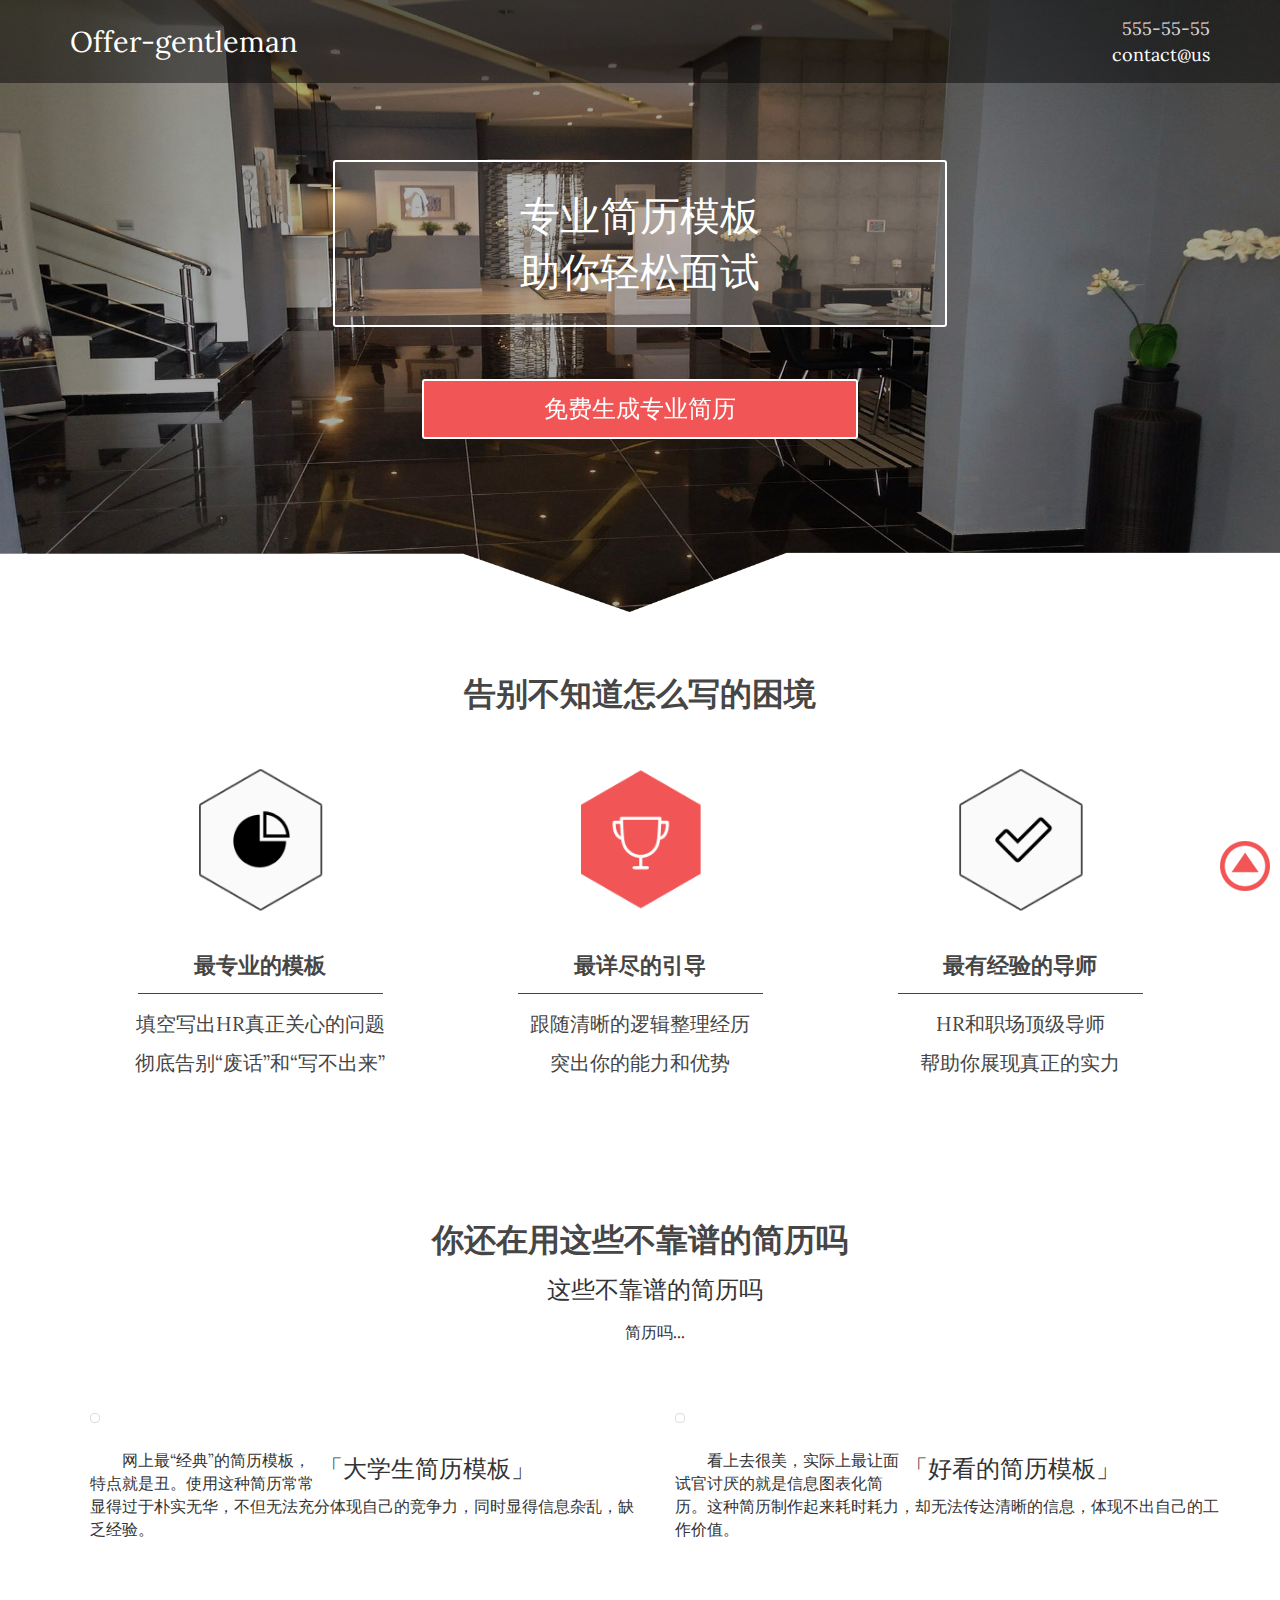
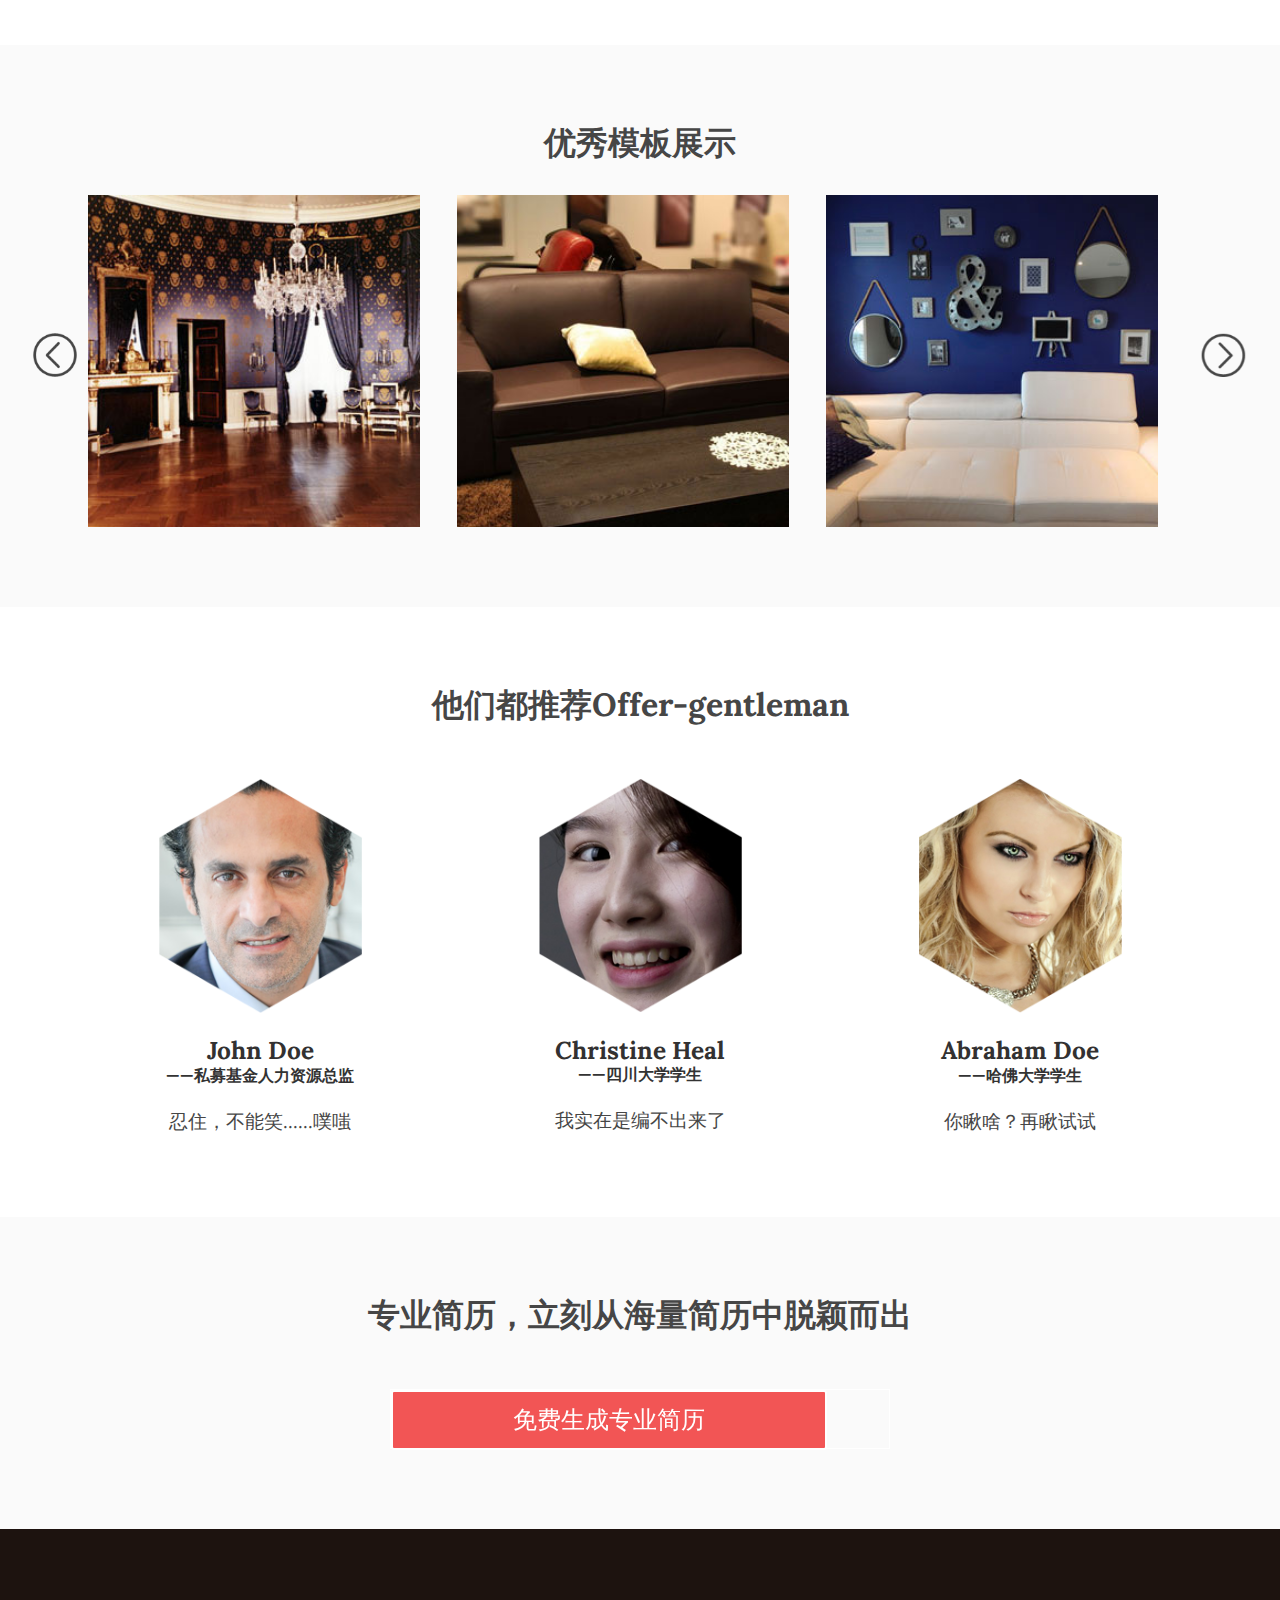
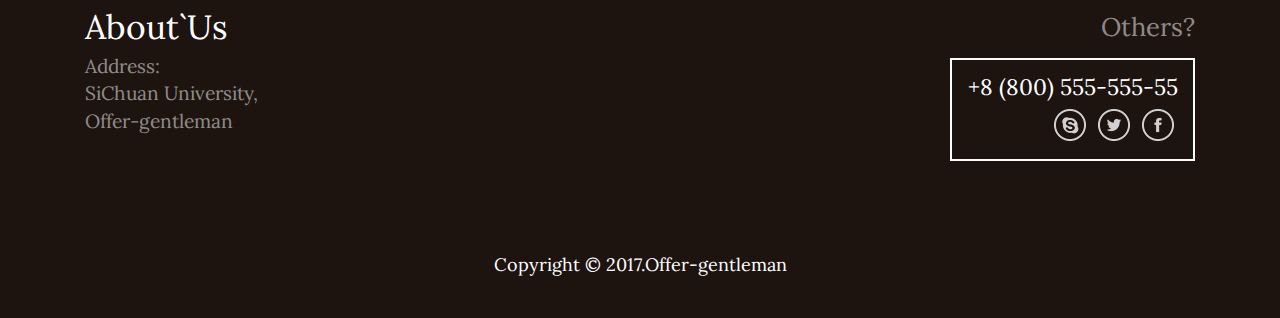
==== Index/index.html @ 759099df "主页框架完成" ====
<!DOCTYPE html>
<html>
<head>
<title>HOME</title>
<meta name="viewport" content="width=device-width, initial-scale=1">
<meta http-equiv="Content-Type" content="text/html; charset=utf-8" />
<meta name="keywords" content="" />
<script type="application/x-javascript"> addEventListener("load", function() { setTimeout(hideURLbar, 0); }, false); function hideURLbar(){ window.scrollTo(0,1); } </script>
<link href="css/bootstrap.css" rel='stylesheet' type='text/css' />
<link href="css/style.css" rel='stylesheet' type='text/css' />
<script src="js/jquery-1.11.0.min.js"></script>
<link href='https://fonts.googleapis.com/css?family=Lora:400,700,400italic,700italic' rel='stylesheet' type='text/css'>
<!---- start-smoth-scrolling---->
<script type="text/javascript" src="js/move-top.js"></script>
<script type="text/javascript" src="js/easing.js"></script>

<script src="http://cdn.static.runoob.com/libs/jquery/2.1.1/jquery.min.js"></script>
<script src="http://cdn.static.runoob.com/libs/bootstrap/3.3.7/js/bootstrap.min.js"></script>

<script type="text/javascript">
			jQuery(document).ready(function($) {
				$(".scroll").click(function(event){
					event.preventDefault();
					$('html,body').animate({scrollTop:$(this.hash).offset().top},1000);
				});
			});
		</script>
<!--start-smoth-scrolling-->
<!--start-count-->
<link rel="stylesheet" href="css/jquery.countdown.css" />
<script src="js/jquery.countdown.js"></script>
<script src="js/script.js"></script>
<!--end-count-->
</head>
<body>
<!--start-banner-->
	<div class="banner" id="home">
			<div class="header">
				<div class="container">
					<div class="head">
						<div class="header-left">
							<a href="index.html"><h1>Offer-gentleman</h1></a>
						</div>
						<div class="header-right">
							<p>555-55-55</p>
							<p><a href="https://github.com/HollyTeam/Offer-gentleman">contact@us</a></p>
						</div>
						<div class="clearfix"></div>
					</div>
				</div>
			</div>
			<div class="banner-top">
				<div class="banner-bottom">
					<h2>专业简历模板</h2>
					<h2>助你轻松面试</h2>
				</div>
				<div class="b-btn">
					<a href="#" class="hvr-sweep-to-right">免费生成专业简历</a>
				</div>
			</div>
	</div>
	<!--end-banner-->
	<!--start-about-->
	<div class="about">
		<div class="container">
			<div class="about-top">
				<h3>告别不知道怎么写的困境</h3>
				<div class="about-bottom">
					<div class="about-bottom-text">
						<div class="col-md-4 about-bottom-grid">
							<span class="one"> </span>
							<h4>最专业的模板</h4>
							<label> </label>
							<p>填空写出HR真正关心的问题</p>
							<p>彻底告别“废话”和“写不出来”</p>
						</div>
						<div class="col-md-4 about-bottom-grid">
							<span class="two active"> </span>
							<h4>最详尽的引导</h4>
							<label> </label>
							<p>跟随清晰的逻辑整理经历</p>
							<p>突出你的能力和优势</p>
						</div>
						<div class="col-md-4 about-bottom-grid">
							<span class="tre"> </span>
							<h4>最有经验的导师</h4>
							<label> </label>
							<p>HR和职场顶级导师</p>
							<p>帮助你展现真正的实力</p>
						</div>
						<div class="clearfix"></div>
					</div>

				</div>
			</div>
		</div>
	</div>
	<!--end-about-->
	<!--start-sale-->
	<div class="sale">
		<div class="container">
			<div class="gallery-top">
				<h3>你还在用这些不靠谱的简历吗</h3>
			</div>
			<div class="container">
				<h2 class="h2 text-center" style="font-size: 24px;">这些不靠谱的简历吗</h2>
				<h2 class="h2 text-center" style="font-size: 16px; padding-bottom: 50px;">简历吗...</h2>
				<div class="row">
					<div class="col-xs-12 col-sm-6">
						<div style="border:1px solid #FFF" class="thumbnail">
							<a class="img-thumbnail" href="#bad-1" data-toggle="modal">
								<img src="http://om30v95gw.bkt.clouddn.com/landing_page_bad_new_1_thumb.jpg" alt="">
							</a>
							<h3 style="float:right;margin-right:100px;margin-top:50px">「大学生简历模板」</h3>
							<div style="text-align: left;">
								<p style="margin-top:20px">&nbsp;&nbsp;&nbsp;&nbsp;&nbsp;&nbsp;&nbsp;&nbsp;网上最“经典”的简历模板，特点就是丑。使用这种简历常常显得过于朴实无华，不但无法充分体现自己的竞争力，同时显得信息杂乱，缺乏经验。</p>
							</div>
						</div>
					</div>
					<div class="col-xs-12 col-sm-6">
						<div style="border:1px solid #FFF" class="thumbnail">
							<a id="err-resume-2" class="img-thumbnail" href="#bad-2" data-toggle="modal">
								<img src="http://om30v95gw.bkt.clouddn.com/landing_page_bad_new_2_thumb.jpg" alt="">
							</a>
							<h3 style="float:right;margin-right:100px;margin-top:50px">「好看的简历模板」</h3>
							<div style="text-align: left;">
								<p style="margin-top:20px">&nbsp;&nbsp;&nbsp;&nbsp;&nbsp;&nbsp;&nbsp;&nbsp;看上去很美，实际上最让面试官讨厌的就是信息图表化简历。这种简历制作起来耗时耗力，却无法传达清晰的信息，体现不出自己的工作价值。</p>
							</div>
						</div>
					</div>
				</div>
			</div>
		</div>
	</div>

	<div id="bad-1" class="modal fade" tabindex="-1" role="dialog" aria-labelledby="myModalLabel" aria-hidden="true" style="display: none;">
		<div class="modal-dialog">
			<div class="modal-content">
				<div class="modal-header">
					<button class="close" type="button" data-dismiss="modal" aria-hidden="true">×</button>
					<h4 class="modal-title text-center">错误案例：「大学生简历模板」</h4>
				</div>
				<div class="modal-body">
					<img class="img-responsive" src="http://om30v95gw.bkt.clouddn.com/landing_page_bad_new_1.jpg" alt="image">
				</div>
			</div>
		</div>
	</div>

	<div id="bad-2" class="modal fade" tabindex="-1" role="dialog" aria-labelledby="myModalLabel" aria-hidden="true">
		<div class="modal-dialog">
			<div class="modal-content">
				<div class="modal-header">
					<button class="close" type="button" data-dismiss="modal" aria-hidden="true">×</button>
					<h4 class="modal-title text-center">错误案例：「好看的简历模板」</h4>
				</div>
				<div class="modal-body">
					<img class="img-responsive" src="http://om30v95gw.bkt.clouddn.com/landing_page_bad_new_2.jpg" alt="image">
				</div>
			</div>
		</div>
	</div>
	<!--end-sale-->

	<!--start-gallery-->
	<div class="gallery">
		<div class="container">
			<div class="gallery-top">
				<h3>优秀模板展示</h3>
			</div>
			<div class="gallery-bottom">
				 <ul id="flexiselDemo3">
						<li>
							<a href="#g-1" data-toggle="modal">
								<img style="width:90%;" src="images/g-1.jpg" alt="" />
							</a>
						 </li>
						 <li>
							<a href="#g-2" data-toggle="modal">
								<img style="width:90%;" src="images/g-2.jpg" alt="" />
							</a>
						 </li>
						 <li>
							<a href="#g-3" data-toggle="modal">
								<img style="width:90%;" src="images/g-3.jpg" alt="" />
							</a>
						 </li>
					 </ul>
			</div>
		</div>
	</div>
	<div id="g-1" class="modal fade" tabindex="-1" role="dialog" aria-labelledby="myModalLabel" aria-hidden="true" style="display: none;">
		<div class="modal-dialog">
			<div class="modal-content">
				<div class="modal-header">
					<button class="close" type="button" data-dismiss="modal" aria-hidden="true">×</button>
					<h4 class="modal-title text-center">优秀模板案例</h4>
				</div>
				<div class="modal-body">
					<img class="img-responsive" src="images/g-1.jpg" alt="image">
				</div>
			</div>
		</div>
	</div>
	<div id="g-2" class="modal fade" tabindex="-1" role="dialog" aria-labelledby="myModalLabel" aria-hidden="true" style="display: none;">
		<div class="modal-dialog">
			<div class="modal-content">
				<div class="modal-header">
					<button class="close" type="button" data-dismiss="modal" aria-hidden="true">×</button>
					<h4 class="modal-title text-center">优秀模板案例</h4>
				</div>
				<div class="modal-body">
					<img class="img-responsive" src="images/g-2.jpg" alt="image">
				</div>
			</div>
		</div>
	</div>
	<div id="g-3" class="modal fade" tabindex="-1" role="dialog" aria-labelledby="myModalLabel" aria-hidden="true" style="display: none;">
		<div class="modal-dialog">
			<div class="modal-content">
				<div class="modal-header">
					<button class="close" type="button" data-dismiss="modal" aria-hidden="true">×</button>
					<h4 class="modal-title text-center">优秀模板案例</h4>
				</div>
				<div class="modal-body">
					<img class="img-responsive" src="images/g-3.jpg" alt="image">
				</div>
			</div>
		</div>
	</div>
	<!--end-gallery-->
	<!--Slider-Starts-Here-->
				 <script type="text/javascript">
					$(window).load(function() {

						$("#flexiselDemo3").flexisel({
							visibleItems: 3,
							animationSpeed: 1000,
							autoPlay: true,
							autoPlaySpeed: 3000,
							pauseOnHover: true,
							enableResponsiveBreakpoints: true,
							responsiveBreakpoints: {
								portrait: {
									changePoint:480,
									visibleItems: 1
								},
								landscape: {
									changePoint:640,
									visibleItems: 2
								},
								tablet: {
									changePoint:768,
									visibleItems: 3
								}
							}
						});

					});
				    </script>
				    <script type="text/javascript" src="js/jquery.flexisel.js"></script>

			<!--End-slider-script-->

	<!--start-testimonial-->
	<div class="testimonial">
		<div class="container">
			<div class="testimonial-top">
				<h3>他们都推荐Offer-gentleman</h3>
				    <div class="testimonial-bottom">
						<div class="col-md-4 testimonial-one">
							<img src="images/t-1.png" alt="" />
							<h4 id="q">John Doe</h4>
							<label for="q">——私募基金人力资源总监</label>
							<p>忍住，不能笑......噗嗤</p>
						</div>
						<div class="col-md-4 testimonial-one">
							<img src="images/t-2.png" alt="" />
							<h4>Christine Heal</h4>
							<label for="q">——四川大学学生</label>
							<p>我实在是编不出来了</p>
						</div>
						<div class="col-md-4 testimonial-one">
							<img src="images/t-3.png" alt="" />
							<h4 id="w">Abraham Doe</h4>
							<label for="q">——哈佛大学学生</label>
							<p>你瞅啥？再瞅试试</p>
						</div>
						<div class="clearfix"></div>
					</div>
			</div>
		</div>
	</div>
	<!--end-testimonial-->
	<!--start-work-->
	<div class="work">
		<div class="container">
			<div class="work-top">
				<h3>专业简历，立刻从海量简历中脱颖而出</h3>
				<div class="work-bottom">
					<div>
						<div style="margin:0 auto;border:1px solid #FFF;width:500px;height:60px"  class="b-btn">
							<a href="#" style="margin:0 auto;" class="hvr-sweep-to-right">免费生成专业简历</a>
						</div>
					</div>
				</div>
			</div>
		</div>
	</div>
	<!--end-work-->
	<!--start-footer-->
	<div class="footer">
		<div class="container">
			<div class="footer-main">
				<div class="col-md-6 footer-left">
					<a href="index.html"><h3>About`Us</h3></a>
					<p>Address:<span>SiChuan University,</span>
					   <span>Offer-gentleman</span></p>
				</div>
				<div class="col-md-6 footer-right">
					<p>Others?</p>
					<div class="ftr">
						<label>+8 (800) 555-555-55</label>
						<ul>
							<li><a href="#"><span class="sky"> </span></a></li>
							<li><a href="#"><span class="twit"> </span></a></li>
							<li><a href="#"><span class="fb"> </span></a></li>
						</ul>
					</div>
				</div>
				<div class="clearfix"></div>
			</div>
			<div class="footer-bottom">
				<p>Copyright &copy; 2017.Offer-gentleman</p>
			</div>
		</div>
		<script type="text/javascript">
									$(document).ready(function() {
										/*
										var defaults = {
								  			containerID: 'toTop', // fading element id
											containerHoverID: 'toTopHover', // fading element hover id
											scrollSpeed: 1200,
											easingType: 'linear'
								 		};
										*/

										$().UItoTop({ easingType: 'easeOutQuart' });

									});
								</script>
		<a href="#home" id="toTop" class="scroll" style="display: block;"> <span id="toTopHover" style="opacity: 1;"> </span></a>
	</div>
	<!--end-footer-->
</body>
<script type="text/javascript">
	//src="http://om30v95gw.bkt.clouddn.com/landing_page_bad_new_1.jpg"
</script>
</html>
---- Index/css/style.css ----
html, body{
    font-size: 100%;
	background:	#fff;
	font-family: 'Lora', serif;
}
body a{
	transition: 0.5s all ease;
	-webkit-transition: 0.5s all ease;
	-moz-transition: 0.5s all ease;
	-o-transition: 0.5s all ease;
	-ms-transition: 0.5s all ease;
}
h1,h2,h3,h4,h5,h6{
	margin:0;
}
p{
	margin:0;
}
ul,label{
	margin:0;
	padding:0;
}
body a:hover{
	text-decoration:none;
}
/*--banner-Part-Starts-Here--*/
.banner{
	background:url(../images/banner.png) no-repeat 0px 0px;
	background-size:100% 100%;
	-webkit-background-size:100% 100%;
	-moz-background-size:100% 100%;
	-o-background-size:100% 100%;
	-ms-background-size:100% 100%;
	min-height:790px;
}
.header-left {
  	float: left;
  	padding-top: 10px;
}
.header-right{
	float:right;
}
.header-left a h1{
	color:#fff;
	font-size:1.8em;
	font-weight:400;
	margin:0;
}
.header-right p {
  	color: #d8d6d6;
  	font-size: 18px;
  	font-weight: 400;
  	text-align: right;
}
.header-right p a{
	color:#fff;
}
.header-right p a:hover{
	color:#f25555;
	transition: 0.5s all ease;
	-webkit-transition: 0.5s all ease;
	-moz-transition: 0.5s all ease;
	-o-transition: 0.5s all ease;
	-ms-transition: 0.5s all ease;
}
.header {
  	padding: 1.5em 0px;
  	background: rgba(0, 0, 0, 0.45);
}
.banner-bottom h2 {
  	color: #fff;
  	font-size: 3.2em;
  	font-weight: 400;
  	width: 55%;
  	margin: 0 auto;
  	line-height: 1.4em;
}
.b-btn{
	margin-top:4%;
}
.b-btn a {
  	color: #fff;
  	padding: 14px 6em;
  	background: #f25555;
  	font-size: 24px;
  	font-weight: 400;
  	border: 2px solid #fff;
  	border-radius: 3px;
  	-webkit-border-radius: 3px;
	-moz-border-radius: 3px;
	-o-border-radius: 3px;
	-ms-border-radius: 3px;
}
.b-btn a:hover{
  	background: #1d130f;
  	transition: 0.5s all ease;
	-webkit-transition: 0.5s all ease;
	-moz-transition: 0.5s all ease;
	-o-transition: 0.5s all ease;
	-ms-transition: 0.5s all ease;
}
/* Sweep To Right */
a.hvr-sweep-to-right {
  display: inline-block;
  vertical-align: middle;
  -webkit-transform: translateZ(0);
  transform: translateZ(0);
  box-shadow: 0 0 1px rgba(0, 0, 0, 0);
  -webkit-backface-visibility: hidden;
  backface-visibility: hidden;
  -moz-osx-font-smoothing: grayscale;
  position: relative;
  -webkit-transition-property: color;
  transition-property: color;
  -webkit-transition-duration: 0.3s;
  transition-duration: 0.3s;
  background:#f25555;
  color: #fff;
}
a.hvr-sweep-to-right:before {
  content: "";
  position: absolute;
  z-index: -1;
  top: 0;
  left: 0;
  right: 0;
  bottom: 0;
  background: #1d130f;
  -webkit-transform: scaleX(0);
  transform: scaleX(0);
  -webkit-transform-origin: 0 50%;
  transform-origin: 0 50%;
  -webkit-transition-property: transform;
  transition-property: transform;
  -webkit-transition-duration: 0.3s;
  transition-duration: 0.3s;
  -webkit-transition-timing-function: ease-out;
  transition-timing-function: ease-out;
}
a.hvr-sweep-to-right:hover,a.hvr-sweep-to-right:focus,a.hvr-sweep-to-right:active {
  color: white;
}
a.hvr-sweep-to-right:hover:before,a.hvr-sweep-to-right:focus:before,a.hvr-sweep-to-right:active:before {
  -webkit-transform: scaleX(1);
  transform: scaleX(1);

}
.banner-top{
  	text-align: center;
  	margin-top: 7%;
}
.banner-bottom {
  	background: rgba(255, 255, 255, 0.12);
  	width: 50%;
  	margin: 0 auto;
  	border: 2px solid #fff;
  	border-radius: 3px;
  	-webkit-border-radius: 3px;
	-moz-border-radius: 3px;
	-o-border-radius: 3px;
	-ms-border-radius: 3px;
  	padding: 2.2em 0px;
}
/*--banner-Part-ends-Here--*/
.copyrights{
	text-indent:-9999px;
	height:0;
	line-height:0;
	font-size:0;
	overflow:hidden;
}
/*--about-Part-starts-Here--*/
.about {
  padding: 4em 0px;
}
.about-top{
	text-align:center;
}
.about-top h3,.gallery-top h3,
.testimonial-top h3,.work-top h3{
  	color: #464646;
  	font-size: 2.2em;
  	font-weight: 700;
  	margin: 0;
  	text-align:center;
}
.about-top p {
  color: #464646;
  font-size: 21px;
  font-weight: 400;
  line-height: 1.5em;
  margin-top: 9px;
}
.about-bottom{
	margin-top:9%;
}
.about-top h4 {
  color: #464646;
  font-weight: 700;
  font-size: 1.5em;
  margin: 1.8em 0 0 0;
}
.about-bottom-grid label{
	background:#464646;
	width:70%;
	height:1px;
}
.about-bottom-grid span{
	background:url(../images/how.png) no-repeat;
	width:136px;
	height:156px;
	display:block;
	margin:0 auto;
	transition: 0.5s all ease;
	-webkit-transition: 0.5s all ease;
	-moz-transition: 0.5s all ease;
	-o-transition: 0.5s all ease;
	-ms-transition: 0.5s all ease;
}
.about-bottom-grid span.one{
	background-position:0px 0px;
}
.about-bottom-grid span.two{
	background-position:-136px 0px;
}
.about-bottom-grid span.tre{
	background-position:-272px 0px;
}
.about-bottom-grid span.fvr{
	background-position:-408px 0px;
}
.about-bottom-grid span.fve{
	background-position:-544px 0px;
}
.about-bottom-grid span.six{
	background-position:-680px 0px;
}
.about-bottom-grid span.one:hover{
	background-position:0px -156px;
}
.about-bottom-grid span.two:hover,.about-bottom-grid span.two.active{
	background-position:-136px -156px;
}
.about-bottom-grid span.tre:hover{
	background-position:-272px -156px;
}
.about-bottom-grid span.fvr:hover{
	background-position:-408px -156px;
}
.about-bottom-grid span.fve:hover{
	background-position:-544px -156px;
}
.about-bottom-grid span.six:hover{
	background-position:-680px -156px;
}
.about-bottom-text:nth-child(2){
	margin-top:7%;
}
/*--about-Part-ends-Here--*/
/*--gallery-Part-starts-Here--*/
.gallery{
	background:#fafafa;
	padding:7em 0px;
}
.gallery-top{
	text-align:center;
}
.gallery-bottom{
	margin-top:5%;
}
.gallery-bottom img{
	width:100%;
}
/*--gallery-Part-ends-Here--*/
/*-- flexisel --*/
#flexiselDemo1, #flexiselDemo2, #flexiselDemo3 {
	display: none;
}
.nbs-flexisel-container {
	position: relative;
	max-width: 97%;
}
.nbs-flexisel-ul {
	position: relative;
	width: 9999px;
	margin: 0px;
	padding: 0px;
	font-family: 'Open Sans', sans-serif;
	list-style-type: none;
	text-align: center;
}
.nbs-flexisel-inner {
	overflow: hidden;
	margin: 0 auto;
}
.nbs-flexisel-item {
	float: left;
	margin:0px;
	padding:0px;
	cursor: pointer;
	position: relative;
	line-height: 0px;
}
.nbs-flexisel-item > img {
	cursor: pointer;
	positon: relative;
	margin-top:10px;
	margin-bottom: 10px;
	width:91%;
	border-radius:3px;
	-webkit-border-radius:3px;
	-moz-border-radius:3px;
	-o-border-radius:3px;
}
.nbs-flexisel-item p{
	padding:10px;
}
.nbs-flexisel-item p a{
	color:#000;
	font-size:1.2em;
}
.nbs-flexisel-item p a:hover{
	color:#6CC372;
}
.nbs-flexisel-nav-left, .nbs-flexisel-nav-right {
	width: 62px;
	height: 62px;
	position: absolute;
	cursor: pointer;
	z-index: 100;
}
.nbs-flexisel-nav-left {
	left:-6em;
	background: url(../images/arrows.png) no-repeat 0px 0px;
}
.nbs-flexisel-nav-right {
	right: -6em;
	background: url(../images/arrows.png) no-repeat -62px 0px;
}
/*--testimonial-Part-starts-Here--*/
.testimonial{
	padding:7em 0px;
}
.testimonial-top{
	text-align:center;
}
.testimonial-bottom{
	margin-top:5%;
}
.testimonial-one h4{
	margin:0;
	color:#323131;
	font-weight:700;
	font-size:1.7em;
	margin:1em 0 0 0;
}
.testimonial-one p{
	color:#464646;
	font-size:20px;
	font-weight:400;
	line-height:1.6em;
	margin-top:1.3em;
}
/*--testimonial-Part-ends-Here--*/
/*--sale-Part-starts-Here--*/
.sale{
	padding:7em 0px;
}
.sale-main{
	text-align:center;
}
.sale-left h3{
	color:#464646;
	font-size:2.35em;
	font-weight:700;
}
.sale-left p {
  	color: #000000;
  	font-size: 2.2em;
  	line-height: 1.6em;
  	font-weight: 400;
  	padding: 0 15%;
  	margin-top: 5%;
}
.sale-btn{
	margin-top:10%;
}
.sale-btn a {
  	color: #fff;
  	padding: 10px 2.2em;
  	background: #f25555;
	font-size: 2.1em;
  	font-weight: 400;
  	border: 2px solid #000;
  	border-radius: 3px;
  	-webkit-border-radius: 3px;
  	-moz-border-radius: 3px;
  	-o-border-radius: 3px;
  	-ms-border-radius: 3px;
}
.sale-btn a:hover{
	background: #1d130f;
	transition: 0.5s all ease;
	-webkit-transition: 0.5s all ease;
	-moz-transition: 0.5s all ease;
	-o-transition: 0.5s all ease;
	-ms-transition: 0.5s all ease;
}
.sale-one{
	background:#f25555;
	padding:3em 0px;
}
.sale-one p{
	color:#fff;
	font-size:2em;
	font-weight:400;
	line-height:1.6em;
	padding:0 15%;
}
.sale-bottom-left input[type="text"] {
  	width: 100%;
  	color: #000;
  	outline: none;
  	font-family: 'Lora', serif;
  	font-size: 20px;
  	padding: 15px 15px;
  	margin-bottom: 1em;
  	border: none;
  	-webkit-appearance: none;
  	font-weight: 400;
  	background: #fff;
}
.sale-bottom-right textarea {
  	resize: none;
  	background: url(../images/ell.png) no-repeat 106px 38px #fff;
  	width: 100%;
  	margin: 0 auto;
  	color: #000;
  	text-align: center;
  	font-size: 23px;
  	font-family: 'Lora', serif;
  	outline: none;
  	padding: 15px 15px;
  	border: 2px solid #000;
  	min-height: 9.3em;
  	-webkit-appearance: none;
  	font-weight: 400;
}
.sale-bottom {
  margin-top: 9%;
}
/* ---------- TIMER ---------- */
.countDays,.countHours,.countMinutes,.countSeconds {
    width: 9%;
    float: left;
    color: rgb(0, 0, 0);
    text-align: center;
    margin-right: 20px;
}
#counter {
  width: 92%;
  height: 160px;
  margin-left: 18%;
  font-size: 60px;
  color: #FFF;
  overflow: hidden;
}
.timer{
	border-top:2px ridge #5F5F5F;
	border-bottom:2px ridge #5F5F5F;
}
.timer h4{
	font-size: 14px;
	color: #E5E5E5;
	font-style: normal;
	font-variant: normal;
	font-weight: lighter;
	letter-spacing: 1px;
	margin-top: 20px;
}
.countDays, .countHours, .countMinutes, .countSeconds {
	  float: left;
	  width: 21%;
	  height: 64px;
}
.points {
	float: left;
	width:40px;
	margin: 0;
	font-size: 44px;
	font-weight: bold;
	text-align: center;
	line-height: 138px;
	text-shadow: none;
	color:#FFF;
    display: none;
}
.digit {
	position: absolute;
	top: 0;
	left:18px;
}
.boxName {
  	float: left;
  	width: 100%;
 	font-size: 18px;
  	color: #464646;
  	font-weight: 500;
  	clear: both;
  	padding: 2px;
}
span.Days {
	padding-right: 18px;
}
span.Hours {
	margin-right: 0px;
}
span.Minutes {
	margin-right: 0px;
}
.Seconds {
	margin-right: 0px;
}
/* ---------- /TIMER ---------- */
.countDays {
  display: none;
}
.count {
  margin-top: 6%;
}
/*--sale-Part-ends-Here--*/
/*--work-Part-starts-Here--*/
.work{
	padding:7em 0px;
	background:#fafafa;
}
.work-bottom{
	margin-top:5%;
}
.work-one h4{
	color:#000;
	font-size:3em;
	font-weight:400;
	margin:0;
}
.work-one p {
  	color: #464646;
  	font-size: 1.6em;
  	font-weight: 400;
}
.work-right{
	text-align:right;
}
.work-one:nth-child(1){
	margin-top:0em;
}
.work-one{
	margin-top:3.3em;
}
.work-middle img{
	width:100%;
}
/*--work-Part-ends-Here--*/
/*--map-Part-starts-Here--*/
.map iframe{
	width:100%;
	height:450px;
}
/*--map-Part-ends-Here--*/
/*--footer-Part-starts-Here--*/
.footer{
	padding:7em 0px 2em 0px;
	background:#1d130f;
}
.footer-bottom {
  text-align: center;
  margin-top: 8%;
}
.footer-bottom p {
  color: #fff;
  font-size: 18px;
  font-weight: 400;
}
.footer-bottom p a{
	color:#fff;
}
.footer-bottom p a:hover{
	color:#f25555;
	transition: 0.5s all ease;
	-webkit-transition: 0.5s all ease;
	-moz-transition: 0.5s all ease;
	-o-transition: 0.5s all ease;
	-ms-transition: 0.5s all ease;
}
.footer-right{
	text-align:right;
}
.footer-right p {
  color: rgba(255, 255, 255, 0.52);
  font-size: 1.65em;
  font-weight: 400;
}
.ftr label{
	color:#fff;
	font-weight:400;
	font-size:1.52em;
}
.ftr ul{
	padding:0;
	margin-top:5px;
}
.ftr ul li{
	list-style:none;
	display:inline-block;
	margin:0 3px;
}
.ftr ul li span{
	background:url(../images/social-icons.png) no-repeat;
	width:34px;
	height:34px;
	display:block;
	transition: 0.5s all ease;
	-webkit-transition: 0.5s all ease;
	-moz-transition: 0.5s all ease;
	-o-transition: 0.5s all ease;
	-ms-transition: 0.5s all ease;
}
.ftr ul li span.sky{
	background-position:0px 0px;
}
.ftr ul li span.twit{
	background-position:-34px 0px;
}
.ftr ul li span.fb{
	background-position:-68px 0px;
}
.ftr ul li span.sky:hover{
	background-position:0px -34px;
	transform: rotateY(360deg);
  	-webkit-transform: rotateY(360deg);
  	-moz-transform: rotateY(360deg);
  	-o-transform: rotateY(360deg);
  	-ms-transform: rotateY(360deg);
}
.ftr ul li span.twit:hover{
	background-position:-34px -34px;
	transform: rotateY(360deg);
  	-webkit-transform: rotateY(360deg);
  	-moz-transform: rotateY(360deg);
  	-o-transform: rotateY(360deg);
  	-ms-transform: rotateY(360deg);
}
.ftr ul li span.fb:hover{
	background-position:-68px -34px;
	transform: rotateY(360deg);
  	-webkit-transform: rotateY(360deg);
  	-moz-transform: rotateY(360deg);
  	-o-transform: rotateY(360deg);
  	-ms-transform: rotateY(360deg);
}
.ftr {
  	border: 2px solid #fff;
  	width: 48.4%;
  	float: right;
  	padding: 13px 15px;
  	margin-top: 13px;
}
.footer-left h3{
	color:#fff;
	font-weight:400;
	font-size:2.1em;
	margin:0;
}
.footer-left p {
  	color: rgba(255, 255, 255, 0.52);
  	font-size: 1.2em;
  	font-weight: 400;
  	margin-top: 7px;
}
.footer-left p span{
	display:block;
}
/*--footer-Part-ends-Here--*/
#toTop {
  display: none;
  text-decoration: none;
  position: fixed;
  bottom: 10px;
  right: 10px;
  overflow: hidden;
  width: 50px;
  height: 50px;
  border: none;
  text-indent: 100%;
  background: url(../images/up-arrow.png) no-repeat;
}
/*--media-quaries-starts-here--*/
@media (max-width: 1440px){
.banner-bottom h2 {
  font-size: 3em;
  width: 60%;
}
.banner {
  min-height: 690px;
}
.header {
  padding: 1.3em 0px;
}
.banner-top {
  margin-top: 6%;
}
.sale-one {
  padding: 2.7em 0px;
}
}
@media (max-width: 1366px){
.banner {
  min-height: 654px;
}
.banner-bottom h2 {
  font-size: 2.8em;
}
.banner-bottom {
  padding: 2em 0px;
}
.b-btn a {
  padding: 12px 5em;
}
.about-top h3, .gallery-top h3, .testimonial-top h3,
.work-top h3,.sale-left h3 {
  font-size: 2.05em;
}
.sale-left p {
  font-size: 2em;
}
.about-bottom-text:nth-child(2) {
  margin-top: 5%;
}
.gallery {
  padding: 6em 0px;
}
.nbs-flexisel-nav-left {
  left: -5em;
}
.sale {
  padding: 6em 0px;
}
.work {
  padding: 6em 0px;
}
.testimonial {
  padding: 6em 0px;
}
.map iframe {
  height: 400px;
}
.footer {
  padding: 6em 0px 3em 0px;
}
}
@media (max-width: 1280px){
.header {
  padding: 1em 0px;
}
.banner {
  min-height: 612px;
}
.banner-bottom h2 {
  font-size: 2.5em;
}
.banner-bottom {
  width: 48%;
  padding: 1.6em 0px;
}
.b-btn a {
  padding: 11px 5em;
}
.about-top h3, .gallery-top h3,
.testimonial-top h3, .work-top h3,.sale-left h3 {
  font-size: 2em;
}
.about-bottom {
  margin-top: 5%;
}
.about-bottom-grid span {
  width: 125px;
  height: 144px;
  background-size: 751px;
}
.about-bottom-grid span.two{
	background-position:-125px 0px;
}
.about-bottom-grid span.tre{
	background-position:-250px 0px;
}
.about-bottom-grid span.fvr{
	background-position:-375px 0px;
}
.about-bottom-grid span.fve{
	background-position:-500px 0px;
}
.about-bottom-grid span.six{
	background-position:-625px 0px;
}
.about-bottom-grid span.one:hover{
	background-position:0px -144px;
}
.about-bottom-grid span.two:hover,.about-bottom-grid span.two.active{
	background-position:-125px -144px;
}
.about-bottom-grid span.tre:hover{
	background-position:-250px -144px;
}
.about-bottom-grid span.fvr:hover{
	background-position:-375px -144px;
}
.about-bottom-grid span.fve:hover{
	background-position:-500px -144px;
}
.about-bottom-grid span.six:hover{
	background-position:-625px -144px;
}
.about-top h4 {
  	font-size: 1.4em;
}
.about-top p {
  	font-size: 20px;
}
.gallery {
  	padding: 5em 0px;
}
.gallery-bottom {
  	margin-top: 3%;
}
.nbs-flexisel-item > img {
  	width: 80%;
}
.nbs-flexisel-nav-right {
  	right: -5em;
  	background: url(../images/arrows.png) no-repeat -44px 0px;
  	background-size: 160%;
}
.nbs-flexisel-nav-left, .nbs-flexisel-nav-right {
  	width: 55px;
  	height: 55px;
}
.nbs-flexisel-nav-left {
  	background: url(../images/arrows.png) no-repeat 11px 0px;
  	background-size: 160%;
  	left: -3em;
}
.sale {
  	padding: 5em 0px;
}
.sale-left p {
  	font-size: 1.85em;
  	padding: 0 19%;
    margin-top: 3%;
}
.sale-btn a {
  padding: 8px 2em;
  font-size: 1.8em;
}
.sale-btn {
  margin-top: 7%;
}
.sale-one p {
  font-size: 1.8em;
}
.sale-one {
  padding: 2em 0px;
}
.sale-bottom-left input[type="text"] {
  font-size: 18px;
  padding: 11px 15px;
}
.sale-bottom-right textarea {
  background: url(../images/ell.png) no-repeat 143px 52px #fff;
  background-size: 40%;
  font-size: 21px;
  min-height: 8.45em;
}
.work {
  padding: 5em 0px;
}
.work-middle {
  text-align: center;
}
.work-middle img {
  width: 90%;
}
.work-one h4 {
  font-size: 2.85em;
}
.work-one p {
  font-size: 1.4em;
}
.work-one {
  margin-top: 2em;
}
.testimonial {
  padding: 5em 0px;
}
.testimonial-one img {
  width: 58%;
}
.testimonial-one h4 {
  font-size: 1.53em;
}
.testimonial-one p {
  font-size: 19px;
  margin-top: 1em;
}
.sale-bottom {
  margin-top: 7%;
}
.map iframe {
  height: 360px;
}
.footer {
  padding: 5em 0px 2.5em 0px;
}
.footer-left h3 {
  color: #fff;
}
.footer-right p {
  font-size: 1.6em;
}
.ftr label {
  font-size: 1.4em;
}
.ftr {
  width: 45.3%;
  padding: 11px 15px;
}
}
@media (max-width: 1024px){
.header-right p {
  font-size: 16px;
}
.header-left a h1 {
  font-size: 1.75em;
}
.header {
  padding: 13px 0px;
}
.header-left {
  padding-top: 9px;
}
.banner-bottom h2 {
  font-size: 2em;
}
.banner-bottom {
  width: 45%;
  padding: 1em 0px;
}
.b-btn a {
  padding: 7px 4em;
  font-size: 21px;
}
.banner {
  min-height: 491px;
}
.about-top h3, .gallery-top h3, .testimonial-top h3,
 .work-top h3, .sale-left h3 {
  font-size: 1.7em;
}
.about-bottom {
  margin-top: 4%;
}
.about-bottom-grid span {
  width: 113px;
  height: 130px;
  background-size: 677px;
}
.about-bottom-grid span.two{
	background-position:-113px 0px;
}
.about-bottom-grid span.tre{
	background-position:-226px 0px;
}
.about-bottom-grid span.fvr{
	background-position:-339px 0px;
}
.about-bottom-grid span.fve{
	background-position:-452px 0px;
}
.about-bottom-grid span.six{
	background-position:-565px 0px;
}
.about-bottom-grid span.one:hover{
	background-position:0px -130px;
}
.about-bottom-grid span.two:hover,.about-bottom-grid span.two.active{
	background-position:-113px -130px;
}
.about-bottom-grid span.tre:hover{
	background-position:-226px -130px;
}
.about-bottom-grid span.fvr:hover{
	background-position:-339px -130px;
}
.about-bottom-grid span.fve:hover{
	background-position:-452px -130px;
}
.about-bottom-grid span.six:hover{
	background-position:-565px -130px;
}
.about-top h4 {
  	font-size: 1.3em;
  	margin: 1.1em 0 0 0;
}
.about-top p {
  	font-size: 18px;
  	margin-top: 5px;
}
.about-bottom-text:nth-child(2) {
  	margin-top: 4%;
}
.gallery {
  	padding: 4em 0px;
}
.gallery-bottom {
  	margin-top: 2%;
}
.nbs-flexisel-nav-left {
  	background: url(../images/arrows.png) no-repeat 13px 0px;
  	background-size: 150%;
  	left: -2em;
}
.nbs-flexisel-nav-right {
  	right: -3.7em;
  	background: url(../images/arrows.png) no-repeat -42px 0px;
  	background-size: 150%;
}
.sale-left p {
  	font-size: 1.5em;
}
.sale-btn a {
  	padding: 7px 2em;
  	font-size: 1.55em;
}
.position {
  	width: 30px !important;
  	font-size: 47px !important;
}
.sale-one p {
  	font-size: 1.5em;
}
.sale-bottom-left input[type="text"] {
  	font-size: 17px;
  	padding: 9px 15px;
  	margin-bottom: 12px;
}
.sale-bottom-right textarea {
  background: url(../images/ell.png) no-repeat 123px 64px #fff;
  background-size: 34%;
  font-size: 19px;
  min-height: 7.95em;
}
.sale {
  padding: 4em 0px;
}
.sale-one {
  padding: 1.8em 0px;
}
.work {
  padding: 4em 0px;
}
.work-one h4 {
  font-size: 2.55em;
}
.work-one p {
  font-size: 1.25em;
}
.work-one {
  margin-top: 1.3em;
}
.work-middle img {
  width: 93%;
}
.testimonial {
  padding: 4em 0px;
}
.testimonial-bottom {
  margin-top: 3%;
}
.testimonial-one img {
  width: 57%;
}
.testimonial-one h4 {
  font-size: 1.43em;
}
.testimonial-one p {
  font-size: 17px;
  margin-top: 12px;
}
.map iframe {
  height: 310px;
}
.footer-left h3 {
  font-size: 1.9em;
}
.footer-left p {
  font-size: 1.02em;
  margin-top: 5px;
}
.footer-right p {
  font-size: 1.5em;
}
.ftr label {
  font-size: 1.12em;
}
.ftr {
  width: 45.8%;
  padding: 9px 15px;
}
.footer-bottom {
  margin-top: 6%;
}
.footer-bottom p {
  font-size: 16px;
}
.footer {
  padding: 4em 0px 2.5em 0px;
}
}
@media (max-width: 768px){
.header {
  padding: 10px 0px;
}
.header-left a h1 {
  font-size: 1.7em;
}
.banner-bottom h2 {
  font-size: 1.65em;
}
.banner-bottom {
  width: 50%;
  padding: 10px 0px;
}
.banner-top {
  margin-top: 5%;
}
.b-btn {
  margin-top: 3.5%;
}
.b-btn a {
  padding: 6px 3.5em;
  font-size: 20px;
}
.banner {
  min-height: 361px;
}
.about-top h3, .gallery-top h3, .testimonial-top h3,
.work-top h3, .sale-left h3 {
  font-size: 1.5em;
}
.about-bottom-grid {
  width: 33.3%;
  float: left;
}
.about-top h4 {
  font-size: 1.2em;
  margin: 13px 0 0 0;
  line-height: 1.5em;
  overflow: hidden;
  height: 30px;
}
.about-top p {
  font-size: 16px;
  margin-top: 4px;
}
.about-bottom-grid span {
  width: 100px;
  height: 115px;
  background-size: 601px;
}
.about-bottom-grid span.two{
	background-position:-100px 0px;
}
.about-bottom-grid span.tre{
	background-position:-200px 0px;
}
.about-bottom-grid span.fvr{
	background-position:-300px 0px;
}
.about-bottom-grid span.fve{
	background-position:-400px 0px;
}
.about-bottom-grid span.six{
	background-position:-500px 0px;
}
.about-bottom-grid span.one:hover{
	background-position:0px -115px;
}
.about-bottom-grid span.two:hover,.about-bottom-grid span.two.active{
	background-position:-100px -115px;
}
.about-bottom-grid span.tre:hover{
	background-position:-200px -115px;
}
.about-bottom-grid span.fvr:hover{
	background-position:-300px -115px;
}
.about-bottom-grid span.fve:hover{
	background-position:-400px -115px;
}
.about-bottom-grid span.six:hover{
	background-position:-500px -115px;
}
.nbs-flexisel-item > img {
  width: 74%;
}
.nbs-flexisel-item > img {
  width: 74%;
}
.nbs-flexisel-nav-right {
  right: -2.2em;
  background: url(../images/arrows.png) no-repeat -31px 0px;
  background-size: 110%;
}
.nbs-flexisel-nav-left {
  background: url(../images/arrows.png) no-repeat 24px 0px;
  background-size: 110%;
  left: -2em;
}
.gallery {
  padding: 3em 0px;
}
.sale {
  padding: 3em 0px;
}
.sale-left p {
  font-size: 1.4em;
  margin-top: 1%;
}
.sale-btn a {
  padding: 7px 1.8em;
  font-size: 1.35em;
}
.sale-btn {
  margin-top: 4%;
}
.sale-bottom-left,.sale-bottom-right {
  width: 50%;
  float: left;
}
.sale-one p {
  font-size: 1.4em;
}
.sale-bottom {
  margin-top: 4%;
}
.sale-bottom-right textarea {
  background: url(../images/ell.png) no-repeat 241px 64px #fff;
  background-size: 21%;
  font-size: 19px;
  min-height: 7.95em;
}
.work-left,.work-middle,.work-right {
  width: 33.33%;
  float: left;
}
.boxName {
  font-size: 16px;
}
.work-one h4 {
  font-size: 2em;
}
.work-one p {
  font-size: 1.05em;
}
.testimonial-one {
  width: 33.3%;
  float: left;
}
.testimonial-one img {
  width: 70%;
}
.testimonial-one h4 {
  font-size: 1.2em;
  margin: 14px 0 0 0;
}
.testimonial-one p {
  font-size: 15px;
  margin-top: 6px;
}
.work,.testimonial{
  padding: 3.5em 0px;
}
.map iframe {
  height: 270px;
}
.footer-left,.footer-right {
  width: 50%;
  float: left;
}
.footer-left p {
  	font-size: 1em;
  	margin-top: 4px;
}
.footer-right p {
  	font-size: 1.27em;
}
.ftr {
  	width: 59.2%;
  	padding: 5px 10px;
  	margin-top: 8px;
}
.footer {
  	padding: 3.5em 0px 2.5em 0px;
}
.footer-bottom p {
  	font-size: 15px;
}
.footer-bottom {
  	margin-top: 5%;
}
}
@media (max-width: 640px){
.header-left a h1 {
  	font-size: 1.6em;
}
.banner-bottom h2 {
  	font-size: 1.55em;
  	line-height: 1.3em;
}
.banner-bottom {
  	width: 48.9%;
  	padding: 7px 0px;
}
.b-btn a {
  	padding: 3px 2.3em;
  	font-size: 18px;
}
.b-btn {
  	margin-top: 3%;
}
.banner {
  	min-height: 303px;
}
.about-top h3, .gallery-top h3, .testimonial-top h3{
  	font-size: 1.4em;
}
.sale-left h3,.work-top h3{
  	font-size: 1.5em;
}
.about-bottom-grid span {
  	width: 83px;
  	height: 96px;
  	background-size: 498px;
}
.about-bottom-grid span.two{
	background-position:-83px 0px;
}
.about-bottom-grid span.tre{
	background-position:-166px 0px;
}
.about-bottom-grid span.fvr{
	background-position:-249px 0px;
}
.about-bottom-grid span.fve{
	background-position:-332px 0px;
}
.about-bottom-grid span.six{
	background-position:-415px 0px;
}
.about-bottom-grid span.one:hover{
	background-position:0px -96px;
}
.about-bottom-grid span.two:hover,.about-bottom-grid span.two.active{
	background-position:-83px -96px;
}
.about-bottom-grid span.tre:hover{
	background-position:-166px -96px;
}
.about-bottom-grid span.fvr:hover{
	background-position:-249px -96px;
}
.about-bottom-grid span.fve:hover{
	background-position:-332px -96px;
}
.about-bottom-grid span.six:hover{
	background-position:-415px -96px;
}
.nbs-flexisel-nav-left, .nbs-flexisel-nav-right {
  	top: 43% !important;
}
.sale-left p {
  	font-size: 1.2em;
  	margin-top: 1.5%;
  	padding: 0 17%;
  	line-height: 1.4em;
}
.sale-btn a {
  	padding: 6px 1.5em;
  	font-size: 1.28em;
}
.position {
  	width: 25px !important;
  	font-size: 41px !important;
  	height: 1.28em !important;
}
.count {
  	margin-top: 2%;
}
#counter {
  	width: 78% !important;
  	margin-left: 22% !important;
  	height: 122px !important;
}
.sale-right {
  	margin-top: 2%;
}
.sale-one p {
  	font-size: 1.2em;
  	line-height: 1.4em;
}
.sale-bottom-left input[type="text"] {
  	font-size: 15px;
  	padding: 9px 13px;
}
.sale-bottom-right textarea {
  	background: url(../images/ell.png) no-repeat 192px 67px #FFF;
  	background-size: 22%;
  	font-size: 18px;
  	min-height: 7.87em;
}
.sale-bottom {
  margin-top: 3.5%;
}
.sale-one {
  padding: 1.25em 0px;
}
.work-one h4 {
  font-size: 1.8em;
}
.work-one p {
  	font-size: 1em;
  	overflow: hidden;
  	height: 48px;
}
.work-middle img {
  	width: 100%;
}
.about-top h4 {
  	font-size: 1.16em;
  	margin: 12px 0 0 0;
  	height: 25px;
}
.about-bottom-grid label {
  	width: 50%;
  	margin-bottom: 5px;
}
.about-top p {
  font-size: 15px;
  margin-top: 0px;
  overflow: hidden;
  height: 65px;
}
.about {
  padding: 2em 0px 3em 0px;
}
.work, .testimonial {
  padding: 3em 0px;
}
.testimonial-one h4 {
  font-size: 1.08em;
}
.testimonial-one p {
  font-size: 15px;
  overflow: hidden;
  height: 43px;
}
.map iframe {
  height: 230px;
}
.footer-left h3 {
  font-size: 1.5em;
}
.footer-left p {
  font-size: 15px;
}
.footer-right p {
  font-size: 1.25em;
}
.nbs-flexisel-nav-right {
  right: -2em;
}
.ftr label {
  font-size: 1.05em;
}
.ftr ul {
  margin-top: 3px;
}
.ftr ul li {
  margin: 0 1px;
}
.ftr {
  width: 66.3%;
  padding: 4px 7px;
  margin-top: 6px;
}
.footer {
  padding: 3em 0px 2em 0px;
}
.wrk p {
  height: 20px;
}
}
@media (max-width: 480px){
.header-left a h1 {
  font-size: 1.4em;
}
.header-right p {
  font-size: 14px;
}
.header {
  padding: 6px 0px;
}
.banner-bottom {
  width: 51%;
  padding: 4px 0px;
}
.banner-bottom h2 {
  font-size: 1.35em;
  width: 75%;
}
.b-btn a {
  padding: 3px 2.1em;
  font-size: 17px;
}
.b-btn {
  margin-top: 3.5%;
}
.banner {
  min-height: 280px;
}
.banner-top {
  margin-top: 7%;
}
.b-btn {
  margin-top: 4.5%;
}
.about-top h3, .gallery-top h3, .testimonial-top h3 {
  font-size: 1.3em;
}
.about-bottom-grid span {
  width: 72px;
  height: 81px;
  background-size: 431px;
}
.about-bottom-grid span.two{
	background-position:-72px 0px;
}
.about-bottom-grid span.fvr{
	background-position:-216px 0px;
}
.about-bottom-grid span.fve{
	background-position:-288px 0px;
}
.about-bottom-grid span.one:hover{
	background-position:0px -81px;
}
.about-bottom-grid span.two:hover,.about-bottom-grid span.two.active{
	background-position:-72px -81px;
}
.about-bottom-grid span.fvr:hover{
	background-position:-216px -81px;
}
.about-bottom-grid span.fve:hover{
	background-position:-288px -81px;
}
.about-bottom-grid {
  width: 50%;
}
.about-bottom-grid:nth-child(3){
	display:none;
}
.about-top h4 {
  font-size: 1.05em;
  margin: 9px 0 0 0;
  height: 23px;
}
.about {
  padding: 1.6em 0px 2.5em 0px;
}
.nbs-flexisel-nav-left {
  left: 0em;
}
.nbs-flexisel-item > img {
  width: 50%;
}
.nbs-flexisel-nav-right {
  right: -1em;
}
.gallery,.sale,.work, .testimonial {
  padding: 2.5em 0px;
}
.sale-left p {
  font-size: 1.08em;
  padding: 0 10%;
}
.sale-btn a {
  padding: 5px 1.3em;
  font-size: 1.2em;
}
.boxName {
  font-size: 14px;
}
.sale-one p {
  font-size: 1.08em;
}
.sale-bottom-left input[type="text"] {
  font-size: 14px;
  margin-bottom: 10px;
  padding: 8px 12px;
}
.sale-bottom-right textarea {
  background: url(../images/ell.png) no-repeat 115px 60px #FFF;
  background-size: 30%;
  font-size: 16px;
  min-height: 8em;
}
.sale-bottom {
  margin-top: 3%;
}
.sale-one {
  padding: 1em 0px;
}
.work-left, .work-middle, .work-right {
  width: 100%;
  float: none;
  text-align: center;
}
.work-one h4 {
  font-size: 1.7em;
}
.work-one p {
  font-size: 1.04em;
  height: 22px;
  margin-top: 4px;
}
.work-one {
  margin-top: 1.1em;
}
.work-bottom {
  margin-top: 4%;
}
.work-middle,.work-right {
  margin-top: 1.5em;
}
.work-middle img {
  width: 40%;
}
.testimonial-one {
  width: 50%;
}
.testimonial-one:nth-child(3){
	display:none;
}
.map iframe {
  height: 210px;
}
.footer-left, .footer-right {
  width: 100%;
  float: none;
  text-align: center;
}
.footer {
  padding: 2.5em 0px 2em 0px;
}
.footer-left h3 {
  font-size: 1.3em;
}
.footer-left p {
  margin-top: 8px;
}
.footer-right {
  margin-top: 8px;
}
.ftr {
  width: 55.3%;
  padding: 6px 7px;
  margin: 9px auto 0;
  float: none;
}
.footer-bottom p {
  font-size: 14px;
}
.footer-bottom {
  margin-top: 6%;
}
.footer-right p {
  font-size: 1.2em;
}
}
@media (max-width: 320px){
.header-left a h1 {
  font-size: 1.3em;
}
.header-right p {
  font-size: 13px;
}
.banner-bottom h2 {
  font-size: 1.15em;
  width: 75%;
}
.banner-bottom {
  width: 65%;
  padding: 5px 0px;
}
.b-btn {
  margin-top: 6%;
}
.banner-top {
  margin-top: 10%;
}
.banner {
  min-height: 250px;
}
.b-btn a {
  padding: 4px 2.1em;
  font-size: 16px;
}
.about-top h3{
  font-size: 1.2em;
  line-height: 1.4em;
  overflow: hidden;
  height: 23px;
}
.about-bottom-grid span {
  width: 60px;
  height: 68px;
  background-size: 359px;
}
.about-bottom-grid span.two{
	background-position:-60px 0px;
}
.about-bottom-grid span.fvr{
	background-position:-180px 0px;
}
.about-bottom-grid span.fve{
	background-position:-240px 0px;
}
.about-bottom-grid span.one:hover{
	background-position:0px -68px;
}
.about-bottom-grid span.two:hover,.about-bottom-grid span.two.active{
	background-position:-60px -68px;
}
.about-bottom-grid span.fvr:hover{
	background-position:-180px -68px;
}
.about-bottom-grid span.fve:hover{
	background-position:-240px -68px;
}
#toTop {
  	width: 40px;
  	height: 40px;
  	background-size: 100%;
}
.about {
  	padding: 1.3em 0px 2em 0px;
}
.about-bottom {
  	margin-top: 7%;
}
.about-top h4 {
  	font-size: 1em;
  	margin: 9px 0 0 0;
  	height: 20px;
}
.about-bottom-grid label {
  width: 60%;
  margin-bottom: 4px;
}
.about-top p {
  font-size: 13px;
  height: 40px;
}
.about-bottom-text:nth-child(2) {
  margin-top: 5%;
}
.nbs-flexisel-nav-left, .nbs-flexisel-nav-right {
  width: 40px;
  height: 40px;
}
.nbs-flexisel-nav-right {
  right: -0.5em;
  background: url(../images/arrows.png) no-repeat -29px 0px;
  background-size: 145%;
}
.nbs-flexisel-nav-left {
  background: url(../images/arrows.png) no-repeat 11px 0px;
  background-size: 145%;
  left: 0em;
}
.gallery, .sale, .work, .testimonial {
  padding: 1.8em 0px;
}
.sale-left h3, .work-top h3 {
  font-size: 1.3em;
}
.sale-left p {
  font-size: 1.03em;
  padding: 0 0%;
  margin-top: 2.5%;
}
.sale-btn a {
  padding: 4px 1.2em;
  font-size: 1.07em;
}
.sale-btn {
  margin-top: 7%;
}
.position {
  width: 18px !important;
  font-size: 28px !important;
}
#counter {
  margin-left: 9.5% !important;
}
.sale-one p {
  font-size: 1.03em;
  overflow: hidden;
  height: 44px;
}
.sale-bottom {
  margin-top: 4.5%;
}
.sale-bottom-left, .sale-bottom-right {
  width: 100%;
  float: none;
}
.sale-bottom-right textarea {
  background: url(../images/ell.png) no-repeat 152px 54px #FFF;
  background-size: 26%;
  font-size: 13px;
  text-align: left;
}
.work-one h4 {
  font-size: 1.5em;
}
.work-one p {
  font-size: 1em;
  height: 19px;
  margin-top: 2px;
}
.work-one {
  margin-top: 13px;
}
.work-middle img {
  width: 50%;
}
.work-bottom {
  margin-top: 6%;
}
.testimonial-one img {
  width: 91%;
}
.testimonial-one h4 {
  font-size: 1em;
  overflow: hidden;
  height: 18px;
}
.testimonial-one p {
  font-size: 14px;
}
.map iframe {
  height: 170px;
}
.footer {
  padding: 1.8em 0px 1.8em 0px;
}
.footer-right p {
  font-size: 1.02em;
}
.ftr {
  width: 77.3%;
  padding: 5px 1px;
  margin: 6px auto 0;
}
.ftr label {
  font-size: 1em;
}
}
/*--media-quaries-ends-here--*/
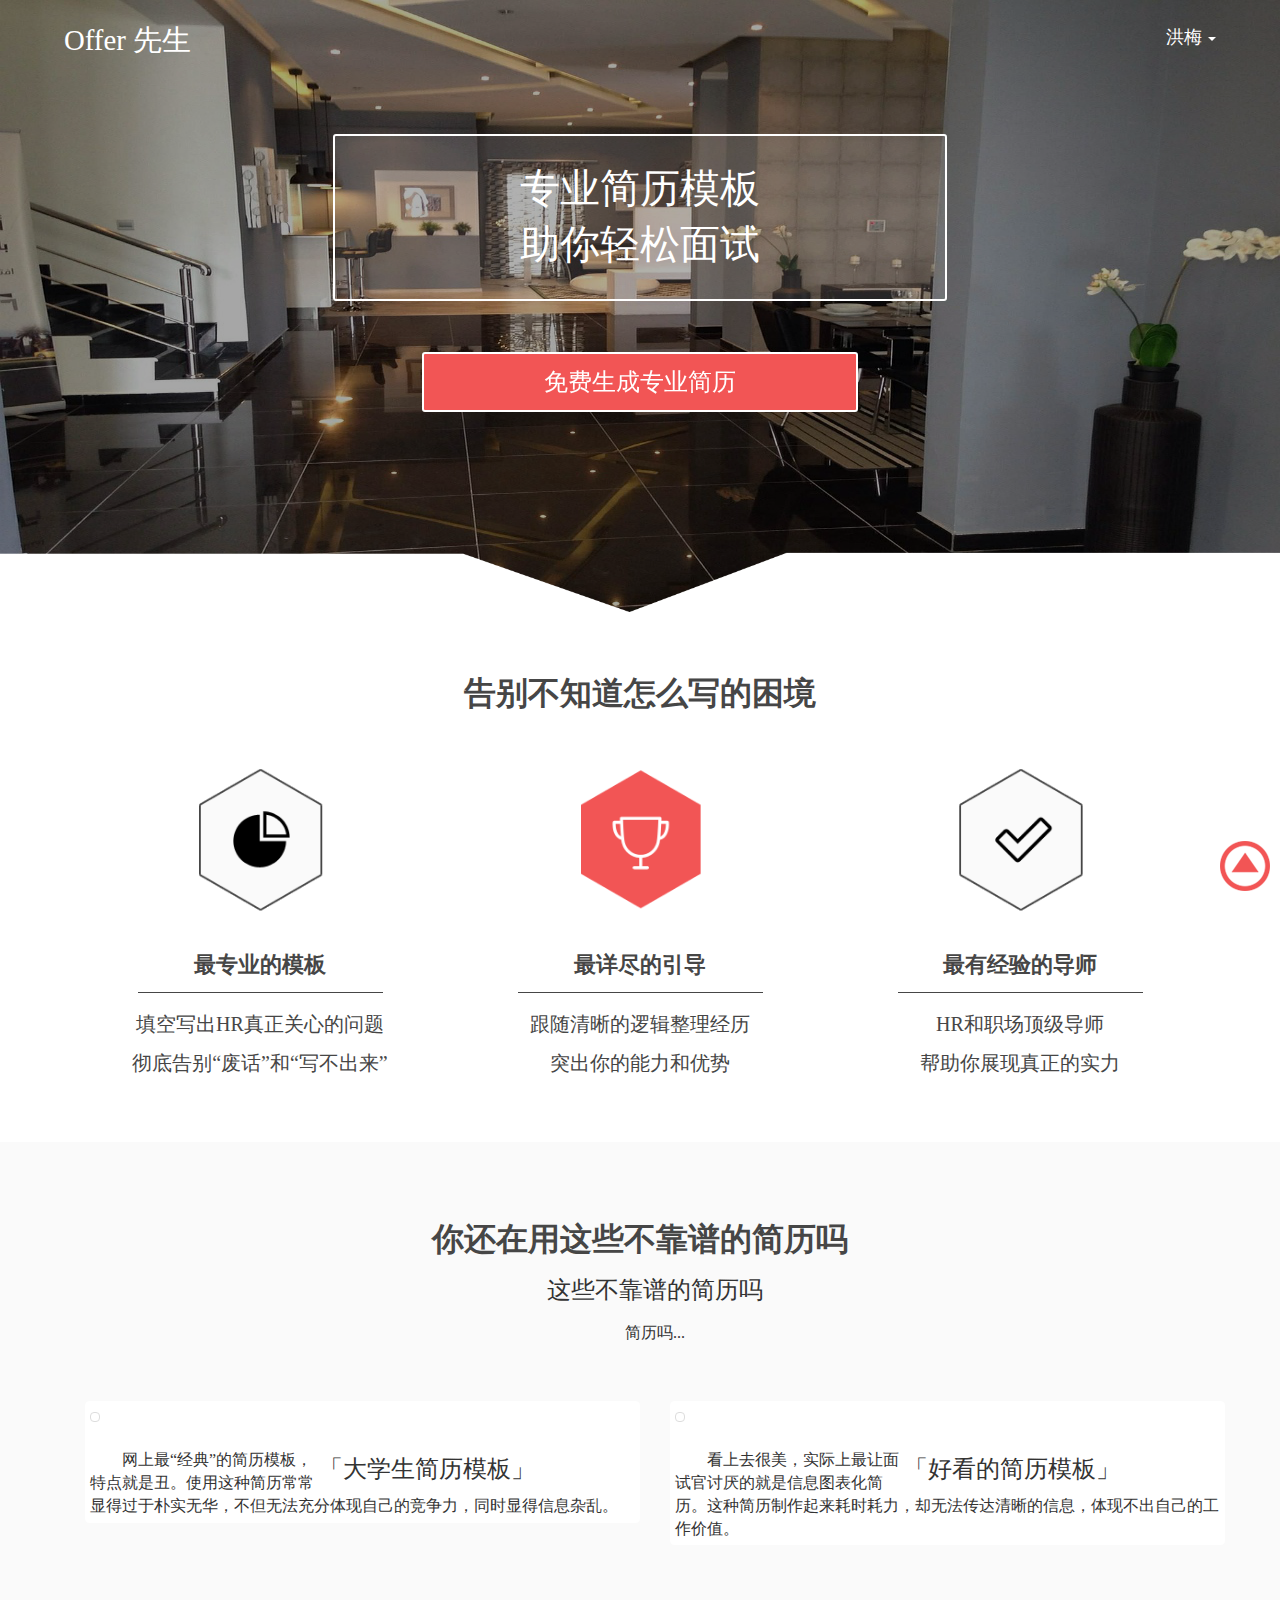
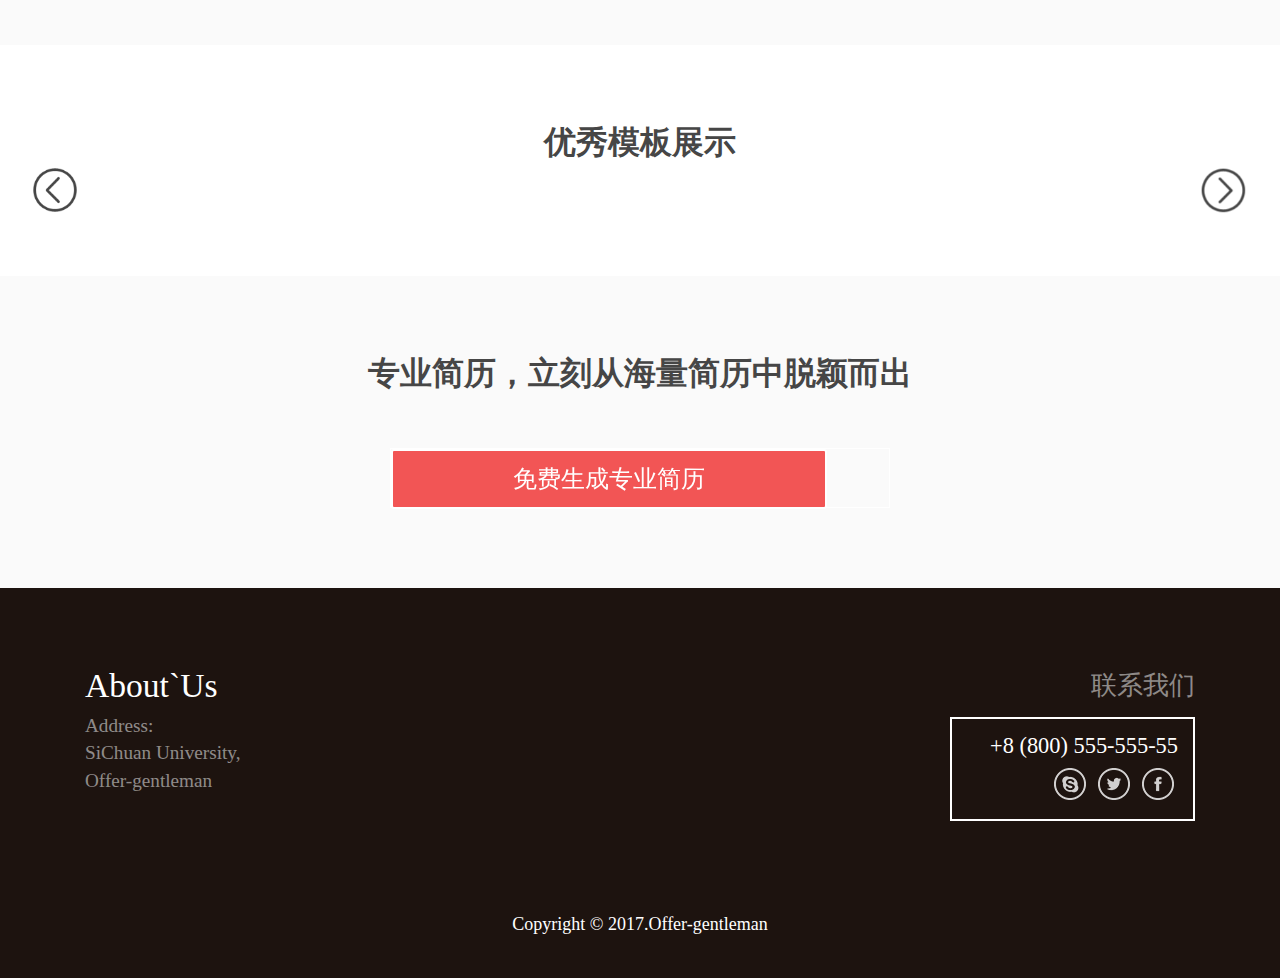
==== commit 8763196c: "增加简历页面预加载；删除一些文件夹以及文件" ====
--- a/Index/index.html
+++ b/Index/index.html
@@ -1,63 +1,87 @@
 <!DOCTYPE html>
 <html>
 <head>
-<title>HOME</title>
-<meta name="viewport" content="width=device-width, initial-scale=1">
-<meta http-equiv="Content-Type" content="text/html; charset=utf-8" />
-<meta name="keywords" content="" />
-<script type="application/x-javascript"> addEventListener("load", function() { setTimeout(hideURLbar, 0); }, false); function hideURLbar(){ window.scrollTo(0,1); } </script>
-<link href="css/bootstrap.css" rel='stylesheet' type='text/css' />
-<link href="css/style.css" rel='stylesheet' type='text/css' />
-<script src="js/jquery-1.11.0.min.js"></script>
-<link href='https://fonts.googleapis.com/css?family=Lora:400,700,400italic,700italic' rel='stylesheet' type='text/css'>
-<!---- start-smoth-scrolling---->
-<script type="text/javascript" src="js/move-top.js"></script>
-<script type="text/javascript" src="js/easing.js"></script>
-
-<script src="http://cdn.static.runoob.com/libs/jquery/2.1.1/jquery.min.js"></script>
-<script src="http://cdn.static.runoob.com/libs/bootstrap/3.3.7/js/bootstrap.min.js"></script>
-
-<script type="text/javascript">
-			jQuery(document).ready(function($) {
-				$(".scroll").click(function(event){
-					event.preventDefault();
-					$('html,body').animate({scrollTop:$(this.hash).offset().top},1000);
-				});
-			});
-		</script>
-<!--start-smoth-scrolling-->
-<!--start-count-->
-<link rel="stylesheet" href="css/jquery.countdown.css" />
-<script src="js/jquery.countdown.js"></script>
-<script src="js/script.js"></script>
-<!--end-count-->
+	<title>HOME</title>
+	<meta name="viewport" content="width=device-width, initial-scale=1">
+	<meta http-equiv="Content-Type" content="text/html; charset=utf-8" />
+	<meta name="keywords" content="" />
+	<script type="application/x-javascript"> addEventListener("load", function() { setTimeout(hideURLbar, 0); }, false); function hideURLbar(){ window.scrollTo(0,1); } </script>
+	<link href="css/bootstrap.css" rel='stylesheet' type='text/css' />
+	<link href="css/style.css" rel='stylesheet' type='text/css' />
+	<script src="js/jquery-1.11.0.min.js"></script>
+	<!-- <link href='https://fonts.googleapis.com/css?family=Lora:400,700,400italic,700italic' rel='stylesheet' type='text/css'> -->
+	<!-- start-smoth-scrolling---->
+	<script type="text/javascript" src="js/move-top.js"></script>
+	<script type="text/javascript" src="js/easing.js"></script>
+
+	<!--遮罩需要引入的文件 -->
+	<script src="http://cdn.static.runoob.com/libs/jquery/2.1.1/jquery.min.js"></script>
+	<script src="http://cdn.static.runoob.com/libs/bootstrap/3.3.7/js/bootstrap.min.js"></script>
+	<!--字体需要引入的文件 -->
+	<script type="text/javascript" src="http://cdn.webfont.youziku.com/wwwroot/js/wf/youziku.api.min.js"></script>
+
+	<script type="text/javascript">
+	jQuery(document).ready(function($) {
+		$(".scroll").click(function(event){
+			event.preventDefault();
+			$('html,body').animate({scrollTop:$(this.hash).offset().top},1000);
+		});
+	});
+	</script>
+	<!--start-smoth-scrolling-->
+	<!--start-count-->
+	<link rel="stylesheet" href="css/jquery.countdown.css" />
+	<script src="js/jquery.countdown.js"></script>
+	<script src="js/script.js"></script>
+	<!--end-count-->
 </head>
+<style media="screen">
+	.header-container{
+		padding-top: 15px;
+		max-width: 90%;
+		margin-right: auto;
+	    margin-left: auto;
+	}
+</style>
+<script type="text/javascript"> $youziku.load("body", "05c56270252b4af89131779e03cb871e", "ruibo"); /*$youziku.load("#id1,.class1,h1", "05c56270252b4af89131779e03cb871e", "ruibo");*/ /*．．．*/ $youziku.draw(); </script>
 <body>
-<!--start-banner-->
+	<!--start-banner-->
 	<div class="banner" id="home">
-			<div class="header">
-				<div class="container">
-					<div class="head">
-						<div class="header-left">
-							<a href="index.html"><h1>Offer-gentleman</h1></a>
-						</div>
-						<div class="header-right">
-							<p>555-55-55</p>
-							<p><a href="https://github.com/HollyTeam/Offer-gentleman">contact@us</a></p>
-						</div>
-						<div class="clearfix"></div>
-					</div>
-				</div>
-			</div>
-			<div class="banner-top">
-				<div class="banner-bottom">
-					<h2>专业简历模板</h2>
-					<h2>助你轻松面试</h2>
-				</div>
-				<div class="b-btn">
-					<a href="#" class="hvr-sweep-to-right">免费生成专业简历</a>
-				</div>
-			</div>
+		<div class="">
+			<div class="header-container">
+				<div class="head">
+					<div class="header-left">
+						<a href="index.html" style="display:inline-block"><h1>Offer 先生</h1></a>
+
+					</div>
+					<div class="header-right">
+
+
+						<div style="display:block" class="dropdown">
+							<a href="#" class="dropdown-toggle" data-toggle="dropdown">
+							<p style="display:inline-block;margin-top:10px;color:white">洪梅</p> <b style="color:white" class="caret"></b>
+							</a>
+							<ul class="dropdown-menu">
+								<li><a href="#">登出</a></li>
+
+							</ul>
+						</div>
+
+						<!-- <p><a href="https://github.com/HollyTeam/Offer-gentleman">contact@us</a></p> -->
+					</div>
+					<div class="clearfix"></div>
+				</div>
+			</div>
+		</div>
+		<div class="banner-top">
+			<div class="banner-bottom">
+				<h2>专业简历模板</h2>
+				<h2>助你轻松面试</h2>
+			</div>
+			<div class="b-btn">
+				<a href="resumes.html" class="hvr-sweep-to-right">免费生成专业简历</a>
+			</div>
+		</div>
 	</div>
 	<!--end-banner-->
 	<!--start-about-->
@@ -97,7 +121,7 @@
 	</div>
 	<!--end-about-->
 	<!--start-sale-->
-	<div class="sale">
+	<div class="gallery">
 		<div class="container">
 			<div class="gallery-top">
 				<h3>你还在用这些不靠谱的简历吗</h3>
@@ -113,7 +137,7 @@
 							</a>
 							<h3 style="float:right;margin-right:100px;margin-top:50px">「大学生简历模板」</h3>
 							<div style="text-align: left;">
-								<p style="margin-top:20px">&nbsp;&nbsp;&nbsp;&nbsp;&nbsp;&nbsp;&nbsp;&nbsp;网上最“经典”的简历模板，特点就是丑。使用这种简历常常显得过于朴实无华，不但无法充分体现自己的竞争力，同时显得信息杂乱，缺乏经验。</p>
+								<p style="margin-top:20px">&nbsp;&nbsp;&nbsp;&nbsp;&nbsp;&nbsp;&nbsp;&nbsp;网上最“经典”的简历模板，特点就是丑。使用这种简历常常显得过于朴实无华，不但无法充分体现自己的竞争力，同时显得信息杂乱。</p>
 							</div>
 						</div>
 					</div>
@@ -163,29 +187,29 @@
 	<!--end-sale-->
 
 	<!--start-gallery-->
-	<div class="gallery">
+	<div class="sale">
 		<div class="container">
 			<div class="gallery-top">
 				<h3>优秀模板展示</h3>
 			</div>
 			<div class="gallery-bottom">
-				 <ul id="flexiselDemo3">
-						<li>
-							<a href="#g-1" data-toggle="modal">
-								<img style="width:90%;" src="images/g-1.jpg" alt="" />
-							</a>
-						 </li>
-						 <li>
-							<a href="#g-2" data-toggle="modal">
-								<img style="width:90%;" src="images/g-2.jpg" alt="" />
-							</a>
-						 </li>
-						 <li>
-							<a href="#g-3" data-toggle="modal">
-								<img style="width:90%;" src="images/g-3.jpg" alt="" />
-							</a>
-						 </li>
-					 </ul>
+				<ul id="flexiselDemo3">
+					<li>
+						<a href="#g-1" data-toggle="modal">
+							<img style="width:90%;" src="images/g11.png" alt="" />
+						</a>
+					</li>
+					<li>
+						<a href="#g-2" data-toggle="modal">
+							<img style="width:90%;" src="images/g22.png" alt="" />
+						</a>
+					</li>
+					<li>
+						<a href="#g-3" data-toggle="modal">
+							<img style="width:90%;" src="images/g33.png" alt="" />
+						</a>
+					</li>
+				</ul>
 			</div>
 		</div>
 	</div>
@@ -197,7 +221,7 @@
 					<h4 class="modal-title text-center">优秀模板案例</h4>
 				</div>
 				<div class="modal-body">
-					<img class="img-responsive" src="images/g-1.jpg" alt="image">
+					<img class="img-responsive" src="images/g11.png" alt="image">
 				</div>
 			</div>
 		</div>
@@ -210,7 +234,7 @@
 					<h4 class="modal-title text-center">优秀模板案例</h4>
 				</div>
 				<div class="modal-body">
-					<img class="img-responsive" src="images/g-2.jpg" alt="image">
+					<img class="img-responsive" src="images/g22.png" alt="image">
 				</div>
 			</div>
 		</div>
@@ -223,84 +247,54 @@
 					<h4 class="modal-title text-center">优秀模板案例</h4>
 				</div>
 				<div class="modal-body">
-					<img class="img-responsive" src="images/g-3.jpg" alt="image">
+					<img class="img-responsive" src="images/g33.png" alt="image">
 				</div>
 			</div>
 		</div>
 	</div>
 	<!--end-gallery-->
 	<!--Slider-Starts-Here-->
-				 <script type="text/javascript">
-					$(window).load(function() {
-
-						$("#flexiselDemo3").flexisel({
-							visibleItems: 3,
-							animationSpeed: 1000,
-							autoPlay: true,
-							autoPlaySpeed: 3000,
-							pauseOnHover: true,
-							enableResponsiveBreakpoints: true,
-							responsiveBreakpoints: {
-								portrait: {
-									changePoint:480,
-									visibleItems: 1
-								},
-								landscape: {
-									changePoint:640,
-									visibleItems: 2
-								},
-								tablet: {
-									changePoint:768,
-									visibleItems: 3
-								}
-							}
-						});
-
-					});
-				    </script>
-				    <script type="text/javascript" src="js/jquery.flexisel.js"></script>
-
-			<!--End-slider-script-->
-
-	<!--start-testimonial-->
-	<div class="testimonial">
-		<div class="container">
-			<div class="testimonial-top">
-				<h3>他们都推荐Offer-gentleman</h3>
-				    <div class="testimonial-bottom">
-						<div class="col-md-4 testimonial-one">
-							<img src="images/t-1.png" alt="" />
-							<h4 id="q">John Doe</h4>
-							<label for="q">——私募基金人力资源总监</label>
-							<p>忍住，不能笑......噗嗤</p>
-						</div>
-						<div class="col-md-4 testimonial-one">
-							<img src="images/t-2.png" alt="" />
-							<h4>Christine Heal</h4>
-							<label for="q">——四川大学学生</label>
-							<p>我实在是编不出来了</p>
-						</div>
-						<div class="col-md-4 testimonial-one">
-							<img src="images/t-3.png" alt="" />
-							<h4 id="w">Abraham Doe</h4>
-							<label for="q">——哈佛大学学生</label>
-							<p>你瞅啥？再瞅试试</p>
-						</div>
-						<div class="clearfix"></div>
-					</div>
-			</div>
-		</div>
-	</div>
-	<!--end-testimonial-->
+	<script type="text/javascript">
+	$(window).load(function() {
+
+		$("#flexiselDemo3").flexisel({
+			visibleItems: 3,
+			animationSpeed: 1000,
+			autoPlay: true,
+			autoPlaySpeed: 3000,
+			pauseOnHover: true,
+			enableResponsiveBreakpoints: true,
+			responsiveBreakpoints: {
+				portrait: {
+					changePoint:480,
+					visibleItems: 1
+				},
+				landscape: {
+					changePoint:640,
+					visibleItems: 2
+				},
+				tablet: {
+					changePoint:768,
+					visibleItems: 3
+				}
+			}
+		});
+
+	});
+	</script>
+	<script type="text/javascript" src="js/jquery.flexisel.js"></script>
+
+	<!--End-slider-script-->
+
 	<!--start-work-->
-	<div class="work">
+	<div class="gallery">
 		<div class="container">
 			<div class="work-top">
 				<h3>专业简历，立刻从海量简历中脱颖而出</h3>
 				<div class="work-bottom">
 					<div>
 						<div style="margin:0 auto;border:1px solid #FFF;width:500px;height:60px"  class="b-btn">
-							<a href="#" style="margin:0 auto;" class="hvr-sweep-to-right">免费生成专业简历</a>
+							<a href="resumes.html" style="margin:0 auto;" class="hvr-sweep-to-right">免费生成专业简历</a>
 						</div>
 					</div>
 				</div>
@@ -315,45 +309,49 @@
 				<div class="col-md-6 footer-left">
 					<a href="index.html"><h3>About`Us</h3></a>
 					<p>Address:<span>SiChuan University,</span>
-					   <span>Offer-gentleman</span></p>
-				</div>
-				<div class="col-md-6 footer-right">
-					<p>Others?</p>
-					<div class="ftr">
-						<label>+8 (800) 555-555-55</label>
-						<ul>
-							<li><a href="#"><span class="sky"> </span></a></li>
-							<li><a href="#"><span class="twit"> </span></a></li>
-							<li><a href="#"><span class="fb"> </span></a></li>
-						</ul>
-					</div>
-				</div>
-				<div class="clearfix"></div>
-			</div>
-			<div class="footer-bottom">
-				<p>Copyright &copy; 2017.Offer-gentleman</p>
-			</div>
-		</div>
-		<script type="text/javascript">
-									$(document).ready(function() {
-										/*
-										var defaults = {
-								  			containerID: 'toTop', // fading element id
-											containerHoverID: 'toTopHover', // fading element hover id
-											scrollSpeed: 1200,
-											easingType: 'linear'
-								 		};
-										*/
-
-										$().UItoTop({ easingType: 'easeOutQuart' });
-
-									});
-								</script>
+						<span>Offer-gentleman</span></p>
+					</div>
+					<div class="col-md-6 footer-right">
+						<p>联系我们</p>
+						<div class="ftr">
+							<label>+8 (800) 555-555-55</label>
+							<ul>
+								<li><a href="#"><span class="sky"> </span></a></li>
+								<li><a href="#"><span class="twit"> </span></a></li>
+								<li><a href="#"><span class="fb"> </span></a></li>
+							</ul>
+						</div>
+					</div>
+					<div class="clearfix"></div>
+				</div>
+				<div class="footer-bottom">
+					<p>Copyright &copy; 2017.Offer-gentleman</p>
+				</div>
+			</div>
+			<script type="text/javascript">
+			$(document).ready(function() {
+				/*
+				var defaults = {
+				containerID: 'toTop', // fading element id
+				containerHoverID: 'toTopHover', // fading element hover id
+				scrollSpeed: 1200,
+				easingType: 'linear'
+			};
+			*/
+
+			$().UItoTop({ easingType: 'easeOutQuart' });
+
+		});
+		</script>
 		<a href="#home" id="toTop" class="scroll" style="display: block;"> <span id="toTopHover" style="opacity: 1;"> </span></a>
 	</div>
 	<!--end-footer-->
 </body>
 <script type="text/javascript">
-	//src="http://om30v95gw.bkt.clouddn.com/landing_page_bad_new_1.jpg"
+//src="http://om30v95gw.bkt.clouddn.com/landing_page_bad_new_1.jpg"
 </script>
+<!--微信登录-->
+<script src="http://res.wx.qq.com/connect/zh_CN/htmledition/js/wxLogin.js"></script>
+<script type="text/javascript" src="js/login.js"></script>
+
 </html>
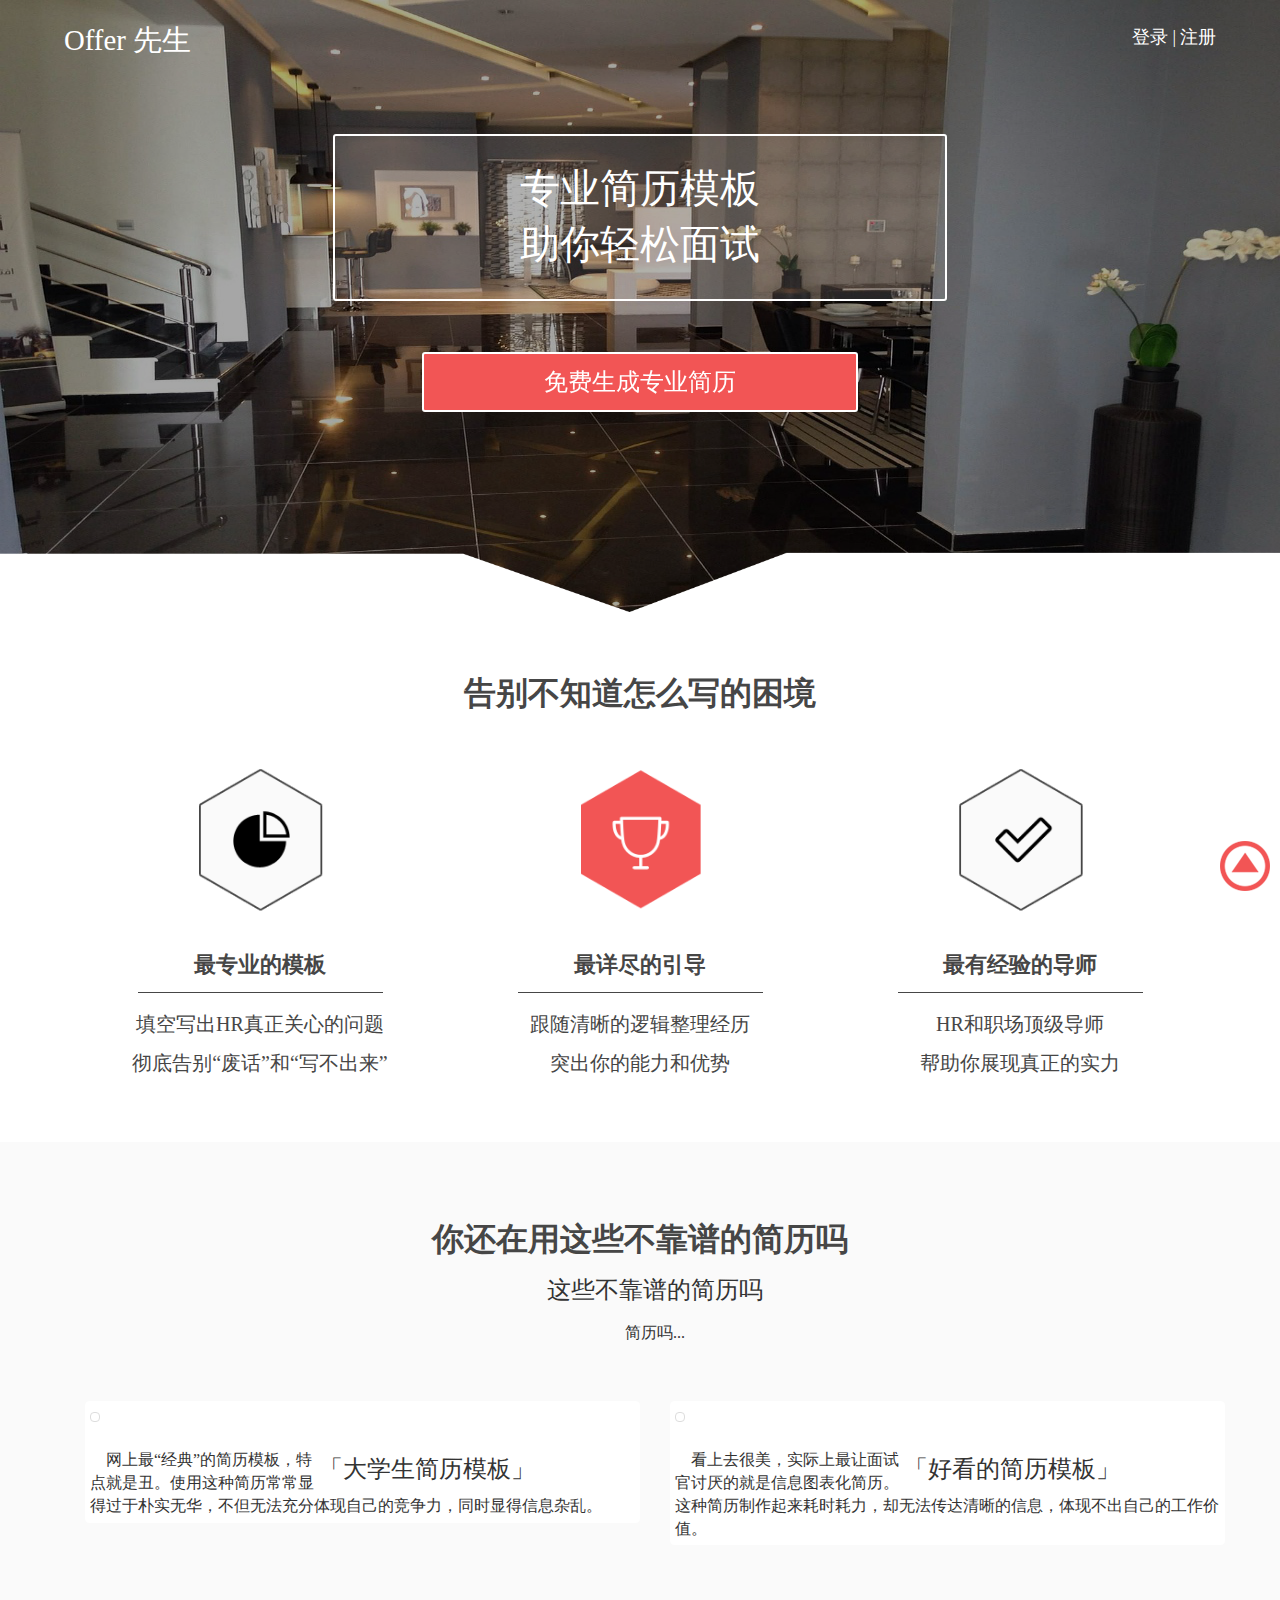
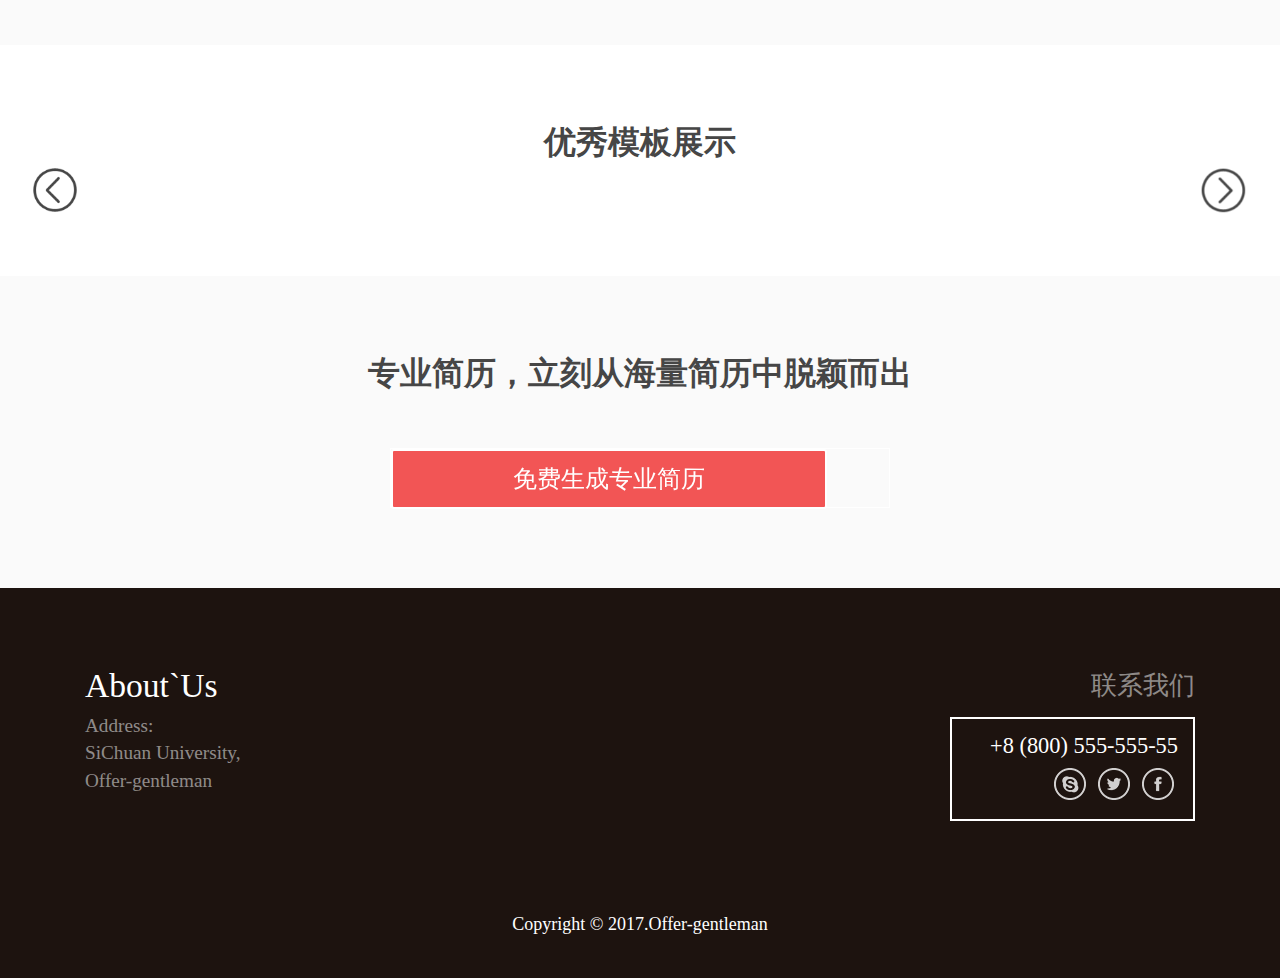
==== commit 8cc2b4a1: "修了部分bug" ====
--- a/Index/index.html
+++ b/Index/index.html
@@ -56,7 +56,7 @@
 					</div>
 					<div class="header-right">
 
-
+						<!--
 						<div style="display:block" class="dropdown">
 							<a href="#" class="dropdown-toggle" data-toggle="dropdown">
 							<p style="display:inline-block;margin-top:10px;color:white">洪梅</p> <b style="color:white" class="caret"></b>
@@ -66,8 +66,18 @@
 
 							</ul>
 						</div>
-
-						<!-- <p><a href="https://github.com/HollyTeam/Offer-gentleman">contact@us</a></p> -->
+						-->
+						<div style="display:block">
+							<a href="signin.html">
+							<p style="display:inline-block;margin-top:10px;color:white">登录</p>
+							</a>
+							<a href="#">
+							<p style="display:inline-block;margin-top:10px;color:white">|</p>
+							</a>
+							<a href="signup.html">
+							<p style="display:inline-block;margin-top:10px;color:white">注册</p>
+							</a>
+						</div>
 					</div>
 					<div class="clearfix"></div>
 				</div>
@@ -79,7 +89,7 @@
 				<h2>助你轻松面试</h2>
 			</div>
 			<div class="b-btn">
-				<a href="resumes.html" class="hvr-sweep-to-right">免费生成专业简历</a>
+				<a href="signin.html" class="hvr-sweep-to-right">免费生成专业简历</a>
 			</div>
 		</div>
 	</div>
@@ -137,7 +147,7 @@
 							</a>
 							<h3 style="float:right;margin-right:100px;margin-top:50px">「大学生简历模板」</h3>
 							<div style="text-align: left;">
-								<p style="margin-top:20px">&nbsp;&nbsp;&nbsp;&nbsp;&nbsp;&nbsp;&nbsp;&nbsp;网上最“经典”的简历模板，特点就是丑。使用这种简历常常显得过于朴实无华，不但无法充分体现自己的竞争力，同时显得信息杂乱。</p>
+								<p style="margin-top:20px">&nbsp;&nbsp;&nbsp;&nbsp;网上最“经典”的简历模板，特点就是丑。使用这种简历常常显得过于朴实无华，不但无法充分体现自己的竞争力，同时显得信息杂乱。</p>
 							</div>
 						</div>
 					</div>
@@ -148,7 +158,7 @@
 							</a>
 							<h3 style="float:right;margin-right:100px;margin-top:50px">「好看的简历模板」</h3>
 							<div style="text-align: left;">
-								<p style="margin-top:20px">&nbsp;&nbsp;&nbsp;&nbsp;&nbsp;&nbsp;&nbsp;&nbsp;看上去很美，实际上最让面试官讨厌的就是信息图表化简历。这种简历制作起来耗时耗力，却无法传达清晰的信息，体现不出自己的工作价值。</p>
+								<p style="margin-top:20px">&nbsp;&nbsp;&nbsp;&nbsp;看上去很美，实际上最让面试官讨厌的就是信息图表化简历。这种简历制作起来耗时耗力，却无法传达清晰的信息，体现不出自己的工作价值。</p>
 							</div>
 						</div>
 					</div>
